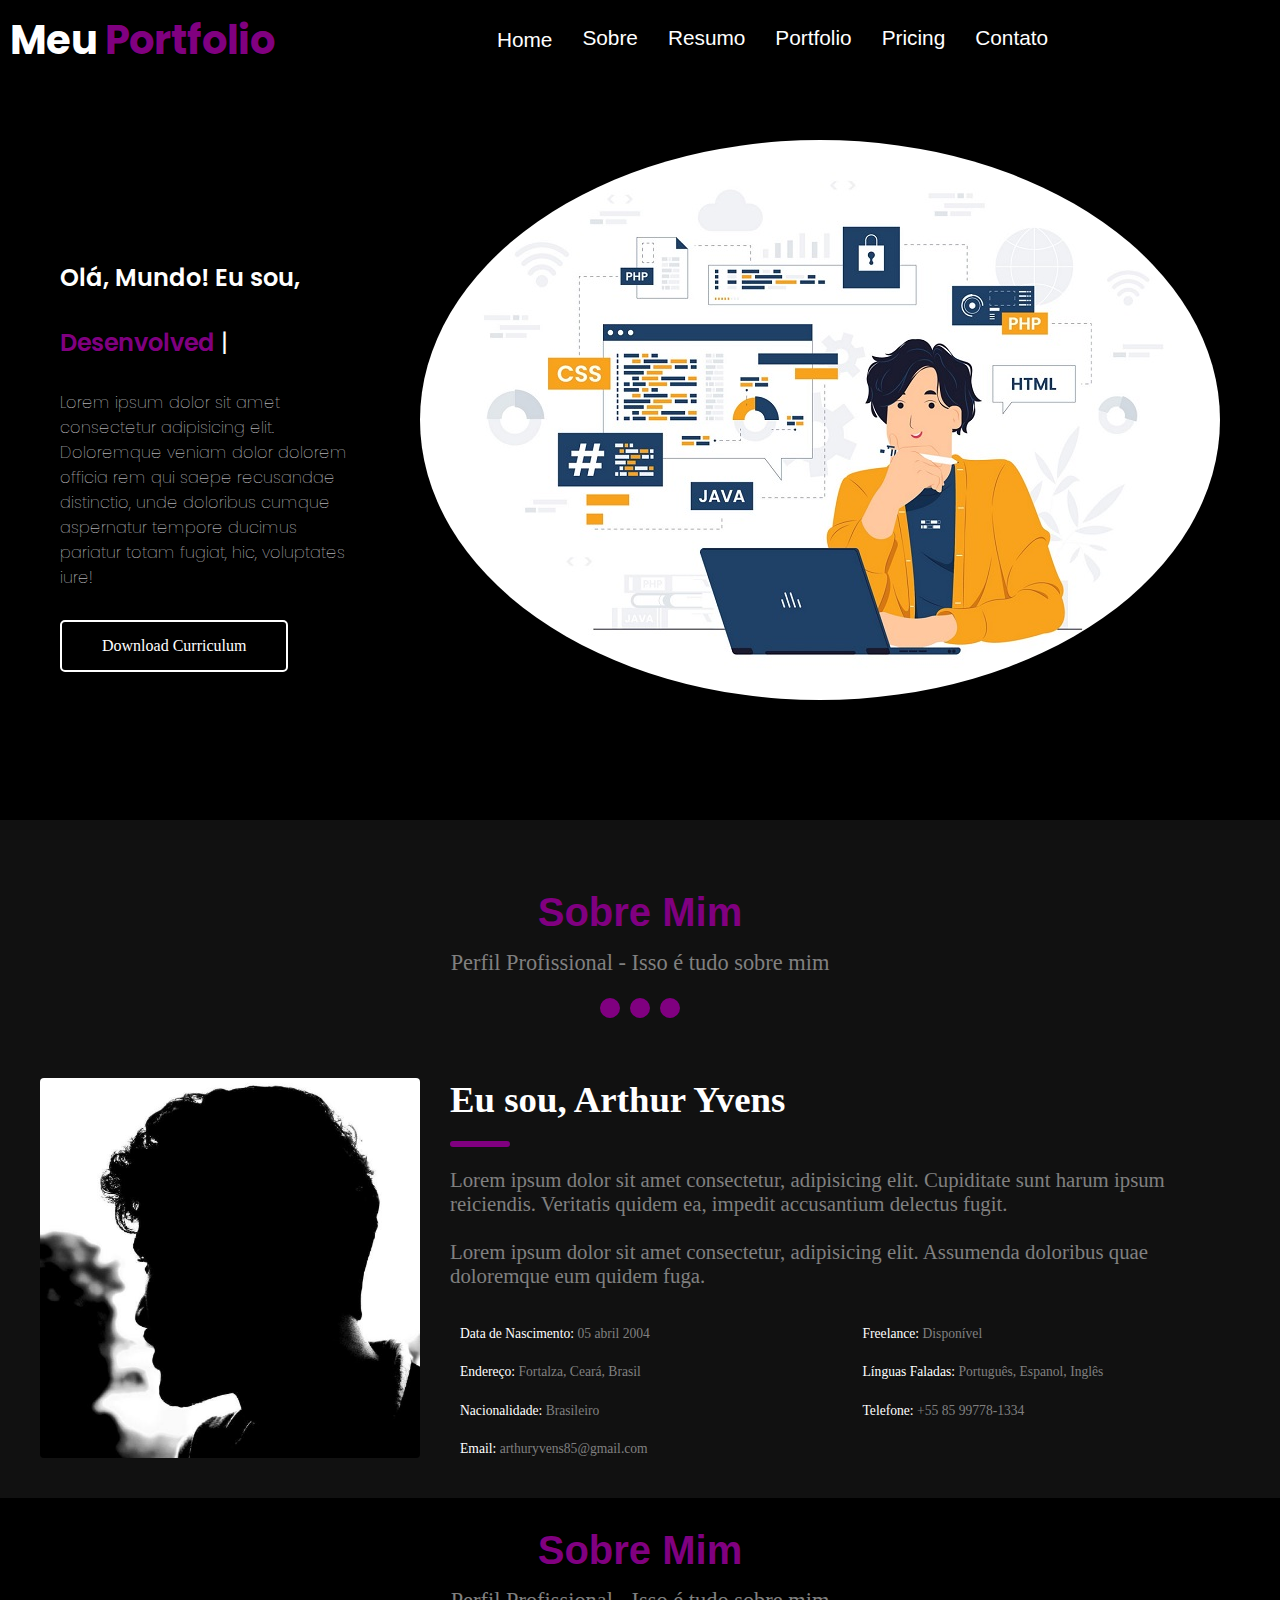
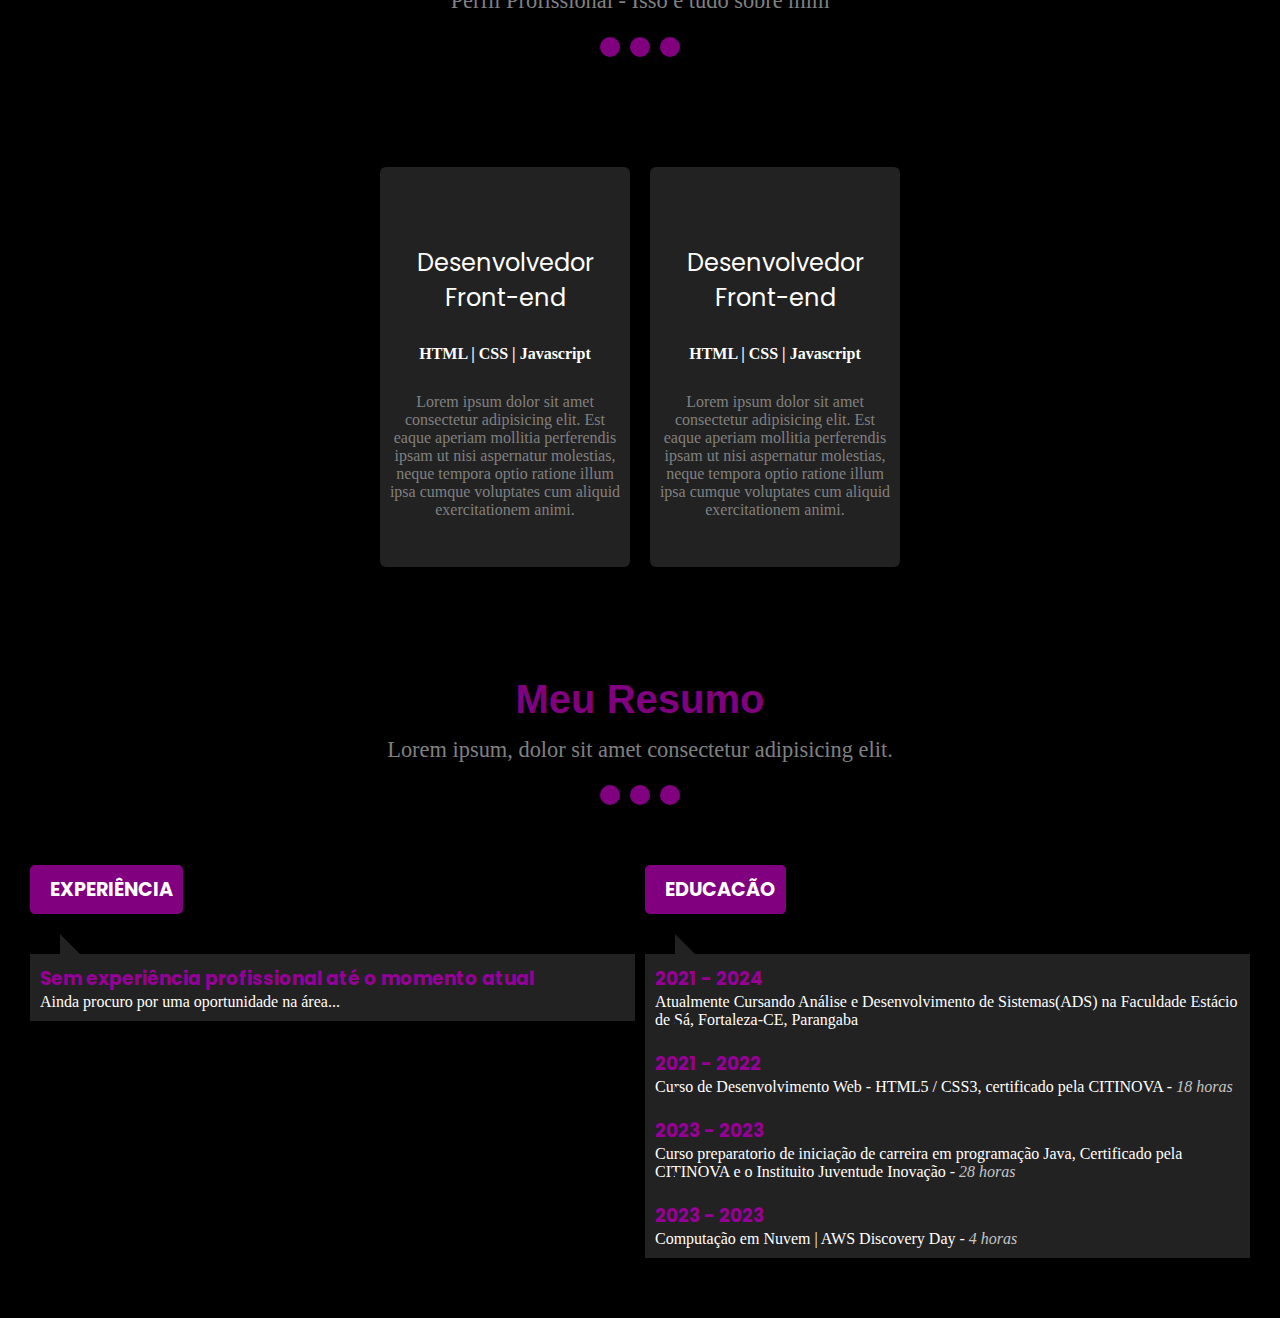
==== main/index.html @ 7241f1be "commit" ====
<!DOCTYPE html>
<html lang="pt">
<head>
    <meta charset="UTF-8">
    <meta http-equiv="X-UA-Compatible" content="IE=edge">
    <meta name="viewport" content="width=device-width, initial-scale=1.0">
    <link rel="stylesheet" href="style.css">
    <link rel="stylesheet" href="https://cdnjs.cloudflare.com/ajax/libs/font-awesome/6.4.0/css/all.min.css" integrity="sha512-iecdLmaskl7CVkqkXNQ/ZH/XLlvWZOJyj7Yy7tcenmpD1ypASozpmT/E0iPtmFIB46ZmdtAc9eNBvH0H/ZpiBw==" crossorigin="anonymous" referrerpolicy="no-referrer" />
    <title>Portfolio</title>
</head>
<body>
    <header>
        <h1><span>Meu</span> Portfolio</span></h1>
        <ul class="navegacao">
            <li><a href=""><a href="#Home">Home</a></a></li>
            <li><a href="#sobre">Sobre</a></li>
            <li><a href="#Resumo">Resumo</a></li>
            <li><a href="#Portfolio">Portfolio</a></li>
            <li><a href="#Pricing">Pricing</a></li>
            <li><a href="#Contato">Contato</a></li>
        </ul>

        <i class="fa-solid fa-bars"></i>
        
    </header>

    <section aria-label="Seção Currículo Download Arthur" class="section-div">
        <div>
            <h2>Olá, Mundo! Eu sou,</h2>
            <h2 class="typing">Desenvolvedor Front-end</h2>
            <p>Lorem ipsum dolor sit amet consectetur adipisicing elit. Doloremque veniam dolor dolorem officia rem qui saepe recusandae distinctio, unde doloribus cumque aspernatur tempore ducimus pariatur totam fugiat, hic, voluptates iure!</p>
            <a href="">Download Curriculum</a>
        </div>

    <img src="./fotos/vecteezy_vector-concept-illustration-programmer-engineer-with-laptop_7938815.jpg" alt="Imagem Ilustrativa">
    </section>

    <main>
        <article aria-label="Seção Sobre mim" id="sobre">
            <div class="sobre-titulo">
                <h1>Sobre Mim</h1>
                <p>Perfil Profissional - Isso é tudo sobre mim</p>
                <div aria-label="Seção de Ilustrações e Botões">
                    <span></span>
                    <span></span>
                    <span></span>
                </div>
            </div>

            <img src="./fotos/R.jpg" alt="Pessoa Ilustrativa">

            <div class="sobre_conteudo">
                <div class="sobre_texto">
                    <h1>Eu sou, Arthur Yvens</h1>
                    <p>Lorem ipsum dolor sit amet consectetur, adipisicing elit. Cupiditate sunt harum ipsum reiciendis. Veritatis quidem ea, impedit accusantium delectus fugit.
                    <br>
                    <br>
                    Lorem ipsum dolor sit amet consectetur, adipisicing elit. Assumenda doloribus quae doloremque eum quidem fuga.
                    </p>
                </div>
                <div class="sobre_info">
                    <p><i class="fa-solid fa-calendar-days"></i><span>Data de Nascimento:</span> 05 abril 2004</p>
                    <p><i class="fa-sharp fa-solid fa-laptop-code"></i><span>Freelance:</span> Disponível</p>
                    <p><i class="fa-solid fa-location-dot"></i><span>Endereço:</span> Fortalza, Ceará, Brasil</p>
                    <p><i class="fa-sharp fa-solid fa-globe"></i><span>Línguas Faladas:</span> Português, Espanol, Inglês</p>
                    <p><i class="fa-solid fa-flag"></i><span>Nacionalidade:</span> Brasileiro</p>
                    <p><i class="fa-solid fa-phone-volume"></i><span>Telefone:</span> +55 85 99778-1334</p>
                    <p><i class="fa-solid fa-envelope"></i><span>Email:</span> arthuryvens85@gmail.com</p>
                </div>
            </div>
        </article>

    </main>
    <section class="services">
        <div class="sobre-titulo">
            <h1>Sobre Mim</h1>
            <p>Perfil Profissional - Isso é tudo sobre mim</p>
            <div aria-label="Seção de Ilustrações e Botões">
                <span></span>
                <span></span>
                <span></span>
            </div>
        </div>
        <div class="my_service">
            <ul>
                <li>
                    <i class="fa-sharp fa-solid fa-pen-to-square"></i>
                    <h3>Desenvolvedor Front-end</h3>
                    <h4>HTML | CSS | Javascript</h4>
                    <p>Lorem ipsum dolor sit amet consectetur adipisicing elit. Est eaque aperiam mollitia perferendis ipsam ut nisi aspernatur molestias, neque tempora optio ratione illum ipsa cumque voluptates cum aliquid exercitationem animi.</p>
                </li>

                <li>
                    <i class="fa-sharp fa-solid fa-globe"></i>
                    <h3>Desenvolvedor Front-end</h3>
                    <h4>HTML | CSS | Javascript</h4>
                    <p>Lorem ipsum dolor sit amet consectetur adipisicing elit. Est eaque aperiam mollitia perferendis ipsam ut nisi aspernatur molestias, neque tempora optio ratione illum ipsa cumque voluptates cum aliquid exercitationem animi.</p>
                </li>
            
            </ul>
        </div>
    </section>
    <div class="meu_resumo">
        <div class="sobre-titulo">
            <h1>Meu Resumo</h1>
            <p>Lorem ipsum, dolor sit amet consectetur adipisicing elit.</p>
            <div aria-label="Seção de Ilustrações e Botões">
                <span></span>
                <span></span>
                <span></span>
            </div>
        </div>
        <div class="resumo_generico">
            <h2 class="experiencia"><i class="fa-solid fa-handshake"></i>EXPERIÊNCIA</h2>
            <div class="experiencia_conteudo">      
                <div>
                    <h3>Sem experiência profissional até o momento atual</h3>
                    <p>Ainda procuro por uma oportunidade na área...</p>    
                </div>
                <ul>
                    <li><i class="fa-sharp fa-solid fa-circle"></i></li>
                    
                </ul>
            </div>
            <h2 class="educacao"><i class="fa-solid fa-book"></i>EDUCACÃO</h2>  
            <div class="educacao_conteudo">
                <div>
                    <h3>2021 - 2024</h3>
                    <p>Atualmente Cursando Análise e Desenvolvimento de Sistemas(ADS) na Faculdade Estácio de Sá, Fortaleza-CE, Parangaba</p>
                </div>
                <div>
                    <h3>2021 - 2022</h3>
                    <p>Curso de Desenvolvimento Web - HTML5 / CSS3, certificado pela CITINOVA - <span>18 horas</span></p>
                </div>
                <div>
                    <h3>2023 - 2023</h3>
                    <p>Curso preparatorio de iniciação de carreira em programação Java, Certificado pela CITINOVA e o Instituito Juventude Inovação - <span>28 horas</span></p>
                </div>
                <div>
                    <h3>2023 - 2023</h3>
                    <p>Computação em Nuvem | AWS Discovery Day - <span>4 horas</span></p>
                </div>
                <ul>
                    <li><i class="fa-sharp fa-solid fa-circle"></i></li>
                    <li><i class="fa-sharp fa-solid fa-circle"></i></li>
                    <li><i class="fa-sharp fa-solid fa-circle"></i></li>
                </ul>
            </div>
        </div>  
    </div>

<script src="script.js"></script>
</body>
</html>
---- main/style.css ----
/* Adicionando fontes */
@import url('https://fonts.googleapis.com/css2?family=Poppins&display=swap');
@import url('https://fonts.googleapis.com/css2?family=Berkshire+Swash&display=swap');

/* Configurações Gerais*/
*{
    padding: 0px;
    margin: 0px;
    box-sizing: border-box;
    list-style: none;
    text-decoration: none;
}

body{
    max-width: 1400px;
    margin: 0 auto;
    background-color: black;
}

/*Configurando o Header*/

header{
    background-color: black;
    padding: 10px;
    display: flex;
    align-items: center;
    justify-content: space-between;
}
header h1{
    color: purple;
    font-size: 2.5em;
    font-family: 'Poppins', sans-serif;
}
header span{
    color: white;
}
header .navegacao.ativado {
    background: linear-gradient(rgba(43,42,42,0.176), rgba(46,46,46,0.724));
    color: white;
    position: absolute;
    display: grid;
    top: 80px;
    z-index: 5;
    padding: 30px;
    font-size: 1rem;
    font-weight: bold;
    border-radius: 0 0 4px 4px;
    right: 10px;
    animation: sobeSecao .8s ease-in-out forwards;
}

/* Configurando o Nav  */

header .navegacao{
    display: flex;
    gap: 30px;
    align-items: center;  
}
header .navegacao li a{
    color: white;
    width: 0px;
    height: 0px;
    font-size: 1.3em;
    font-family: sans-serif;
}
header .navegacao li a::after{
    content: '';
    width: 0px;
    height: 0px;
    padding: 0px;
    display: block;
    border-bottom: 4px solid transparent;
    transition: .9s;
}
header .navegacao li a:hover::after{
    width: 100%;
    height: 0px;
    padding: 0px;
    border-bottom: 2px solid purple;
}

/* Configurando a Section */

.section-div{
    display: grid;
    background-color: black;
    grid-template-columns: 1fr 1fr;
    justify-content: space-around;
    align-items: center;
    gap: 60px;
    padding: 60px;

    animation: inicializar .7s forwards;
}
.section-div div{
    margin: 120px 0px 0px 0px;
    align-self: start;
    display: grid;
    gap: 30px;
}
.section-div img{
    border-radius: 50%;
}
.section-div div h2{
    font-family: 'Poppins', sans-serif;
    font-weight: 600;
    color: white;
}
.section-div div p{
    font-family: 'Poppins', sans-serif;
    font-weight: 120;
    color: ghostwhite;
}
.section-div div a{
    justify-self: start;
    color: white;
    padding: 15px 40px;
    border-radius: 5px;
    border: 2px solid white;
}
.section-div div .typing{
    color: purple;
}
.typing::after{
    content: '|' ;
    font-weight: lighter;
    color: white;
    margin-left: 6px;
    opacity: 1;
    animation: blink .6s infinite;
}
.section-div .img{
    max-width: 100%;
}

/* Adicionando animações */
@keyframes inicializar{
    from{
        opacity: 0;
        transform: translate(0, -60px, 0);
    }
    to{
        opacity: 1;
        transform: translate(0, 0, 0);
    }
}
@keyframes blink {
    from{
        opacity: 1;
    }
    to{
        opacity: 0;
    }
}

/* Configurando o Sobre Mim */

main{
    background-color: #111;
    color: grey;
}
main #sobre{
    display: grid;
    grid-template-columns: 1fr 1fr 1fr;
    margin-top: 60px;
    padding: 40px;
    gap: 30px;
    justify-content: center;
}

.sobre-titulo{
    margin: 30px 0px;
    grid-column: 1/-1;
    text-align: center;
    color: white;
}
.sobre-titulo h1{
    font-size: 2.5em;
    color: purple;
    margin-bottom: 15px;
    font-family: sans-serif;
}
.sobre-titulo p{
    color: grey;
    font-size: 1.4em;
    margin-bottom: 1em;
    position: relative;
}
.sobre-titulo div{
    display:flex;
    gap: 10px;
    justify-content: center;
}
.sobre-titulo span{
    display: block;
    height: 20px;
    width: 20px;
    border-radius: 50%;
    background-color: purple;
}
#sobre img{
    cursor: pointer;
    grid-row: 2;
    max-width: 100%;
    border-radius: 4px;
    filter: blur(0);
}
.sobre img:hover {
    transition: .5s ease-in;
    filter: blur(1px);
}

.sobre_conteudo{
    animation: sobeSecao .6s ease-in-out forwards;
    display: grid;
    grid-template-columns: 1fr 1fr;
    grid-column: 2/-1;
}

.sobre_texto{
    display: grid;
    grid-column: 1/-1;
    grid-template-columns: 1fr 1fr;
}
.sobre_texto h1{
    font-size: 2.3em;
    color: white;
    grid-column: 1/-1;
}
.sobre_texto h1::after{
    background-color: purple;
    height: 6px;
    width: 60px;
    margin: 20px 0px;
    content: '';
    display: block;
    border-radius: 5px;
}
.sobre_texto p{
    font-size: 1.3em;
    grid-row: 2;
    grid-column: 1/-1;
}

.sobre_info{
    margin-top: 30px;
    display: grid;
    grid-template-columns: 1fr 1fr;
    grid-column: 1/-1;
    gap: 15px;
    align-items: center;
}
.sobre_info i{
    color: purple;
    padding-right: 10px;
    font-size: 1.5em;
}
.sobre_info p{
    font-size: 0.85em;
}
.sobre_info span{
    color: white;
}

@keyframes sobeSecao {
    from{
        transition: .5s;
        transform: translate3d(60px, 0, 0);
    }
    for{
        transform: translate(0, 0, 0);
    }
}

/* Seção Service - "animações" e configurações */

.service{
    background-color: #151515;
    margin-top: -30px;
    padding: 80px;
}
.my_service{
    padding: 80px;
    color: white;
}
.my_service ul{
    display: flex;
    flex-wrap: wrap;
    gap: 20px;
    align-items: center;
    justify-content: center;
}
.my_service ul li{
    display: grid;
    cursor: pointer;
    position: relative;
    background-color: #222;
    text-align: center;
    max-width: 250px;
    min-height: 400px;
    gap: 30px;
    padding: 5px;
    align-content: center;
    border-radius: 6px;
}
.my_service ul li i{
    font-size: 2.7em;
    color: rgba(58, 170, 207, 0.445);
}
.my_service ul li h3{
    color: white;
    font-size: 1.5em;
    font-family: 'Poppins',sans-serif;
    font-weight: 400;
}
.my_service ul li p{
    color: grey;
    font-size: 1em;
}
.my_service li::before{
    content: '';
    transition: .5s ease-in-out;
    width: 0px;
    height: 0px;
    position: absolute;
    top: -2px;
    right: -2px;
    border-top: -2px solid transparent;
    border-right: -2px solid transparent;
    border-radius: 6px;
}
.my_service li::after{
    content: '';
    transition: .5s ease-in-out;
    width: 0px;
    height: 0px;
    position: absolute;
    bottom: -2px;
    left: -2px;
    border-bottom: 2px solid transparent;
    border-left: 2px solid transparent;
    border-radius: 6px;
}
.my_service li:hover::before{
    width: 100%;
    height: 100%;
    border-top: 2px solid purple;
    border-right: 2px solid purple;
    border-radius: 6px;
}
.my_service li:hover:after{
    width: 100%;
    height: 100%;
    border-bottom: 2px solid purple;
    border-left: 2px solid purple; /*mudar para purple*/
}

/* Experiências */

.meu_resumo{
    color: white;
}

.resumo_generico{
    padding: 30px;
    display: grid;
    grid-template-columns: 1fr 1fr;
    justify-content: center;
    gap: 10px;
    align-items: start;
}
.resumo_generico h2{
    font-family: 'Poppins';
    font-size: 1.2rem;
    background-color: purple;
    justify-self: start;
    padding: 10px;
    border-radius: 5px;
}
.resumo_generico h2 i{
    margin-right: 10px;
}

.experiencia{
    margin-bottom: 30px;
    grid-column: 1;
    grid-row: 1;
}
.experiencia_conteudo ul{
    color: purple;
    gap: 10px;
    display: flex;
    margin-top: 30px;
    justify-content: center;
}

.resumo_generico .experiencia_conteudo div{
    background-color: #222;
    padding: 10px;
    position: relative;
}
.resumo_generico .experiencia_conteudo div h3{
    color: rgb(151, 0, 151);
    font-family: 'Poppins';
    font-weight: bolder;
}
.resumo_generico .experiencia_conteudo div::before{
    content: '';
    border-right: 30px solid transparent;
    border-bottom: 30px solid #222;
    position: absolute;
    top: -20px;
    left: 30px;
    display: inline-block;
}
.educacao{
    margin-bottom: 30px;
    grid-column: 2;
    grid-row: 1;
}

/* Meus Cursos e Diplomas Universitários*/

.resumo_generico .educacao_conteudo div{
    background-color: #222;
    padding: 10px;

    position: relative;
}
.educacao_conteudo ul{
    color: purple;
    gap: 10px;
    display: flex;
    margin-top: 30px;
    justify-content: center;
}
.resumo_generico .educacao_conteudo div::before{
    content: '';
    border-right: 30px solid transparent;
    border-bottom: 30px solid #222;
    position: absolute;
    top: -20px;
    left: 30px;
    display: inline-block;
}
.resumo_generico .educacao_conteudo div h3{
    color: rgb(151, 0, 151);
    font-family: 'Poppins';
    font-weight: bolder;
}
.resumo_generico .educacao_conteudo div span{
    color: rgb(197, 197, 197);
    font-style: italic;
}
/* Responsividade */

@media(max-width: 1045px){
    .section-div img{
        display: none;
    }
    .section-div {
        background-image: url(fotos/programmer-icon-filled-programmer-icon-website-design-mobile-app-development-programmer-icon-filled-occupation-157817734.jpg);
        background-repeat: no-repeat;
        background-size: cover;
        background-position: center center;
    }
    .section-div a{
        background-color: black;
    }
    header .navegacao{
        display: none;
    }
    header i {
        color: white;
        font-size: 2em;
    }
    .section-div div h2{
        color: black;
    }
}

@media(max-width: 980px){
    .sobre img{
        grid-column: 1/-1;
        justify-content: center;
    }

    .sobre_conteudo{
        grid-column: 1/-1;
    }
}

/* Configurando o footer */
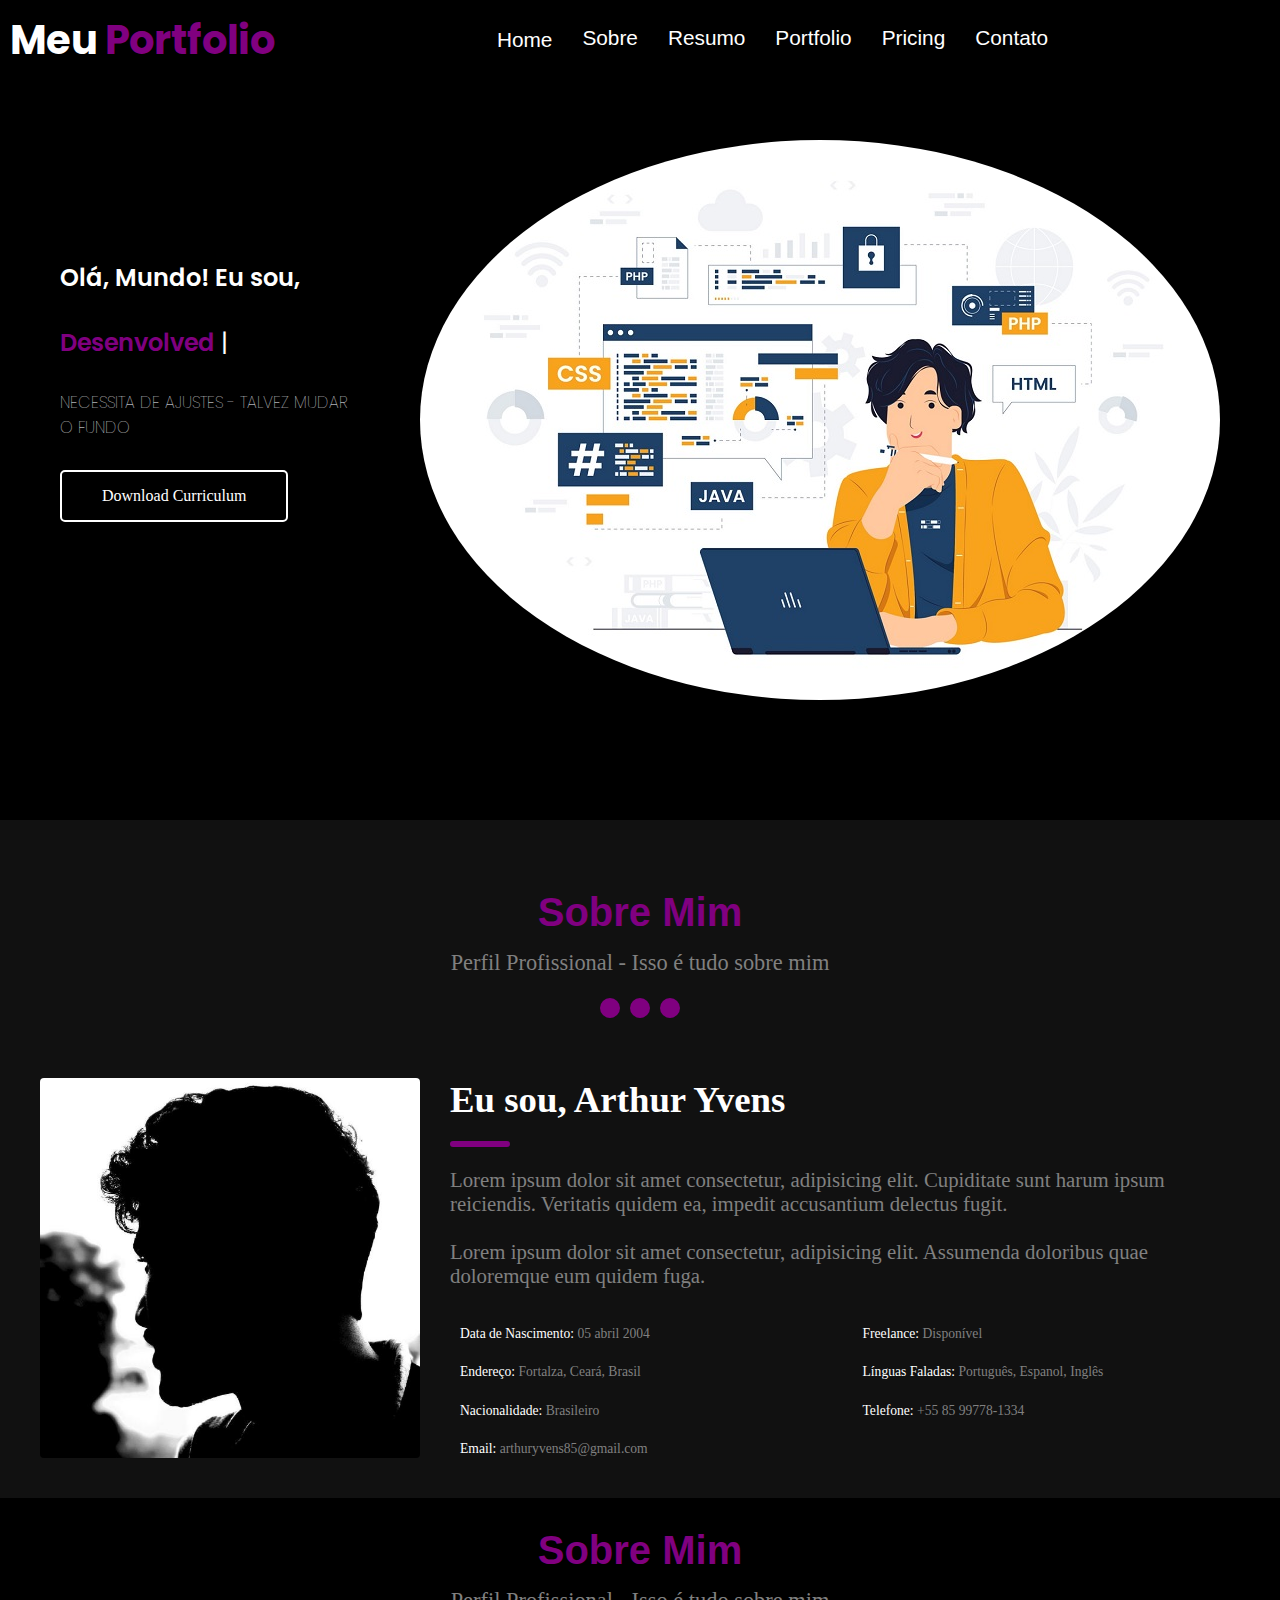
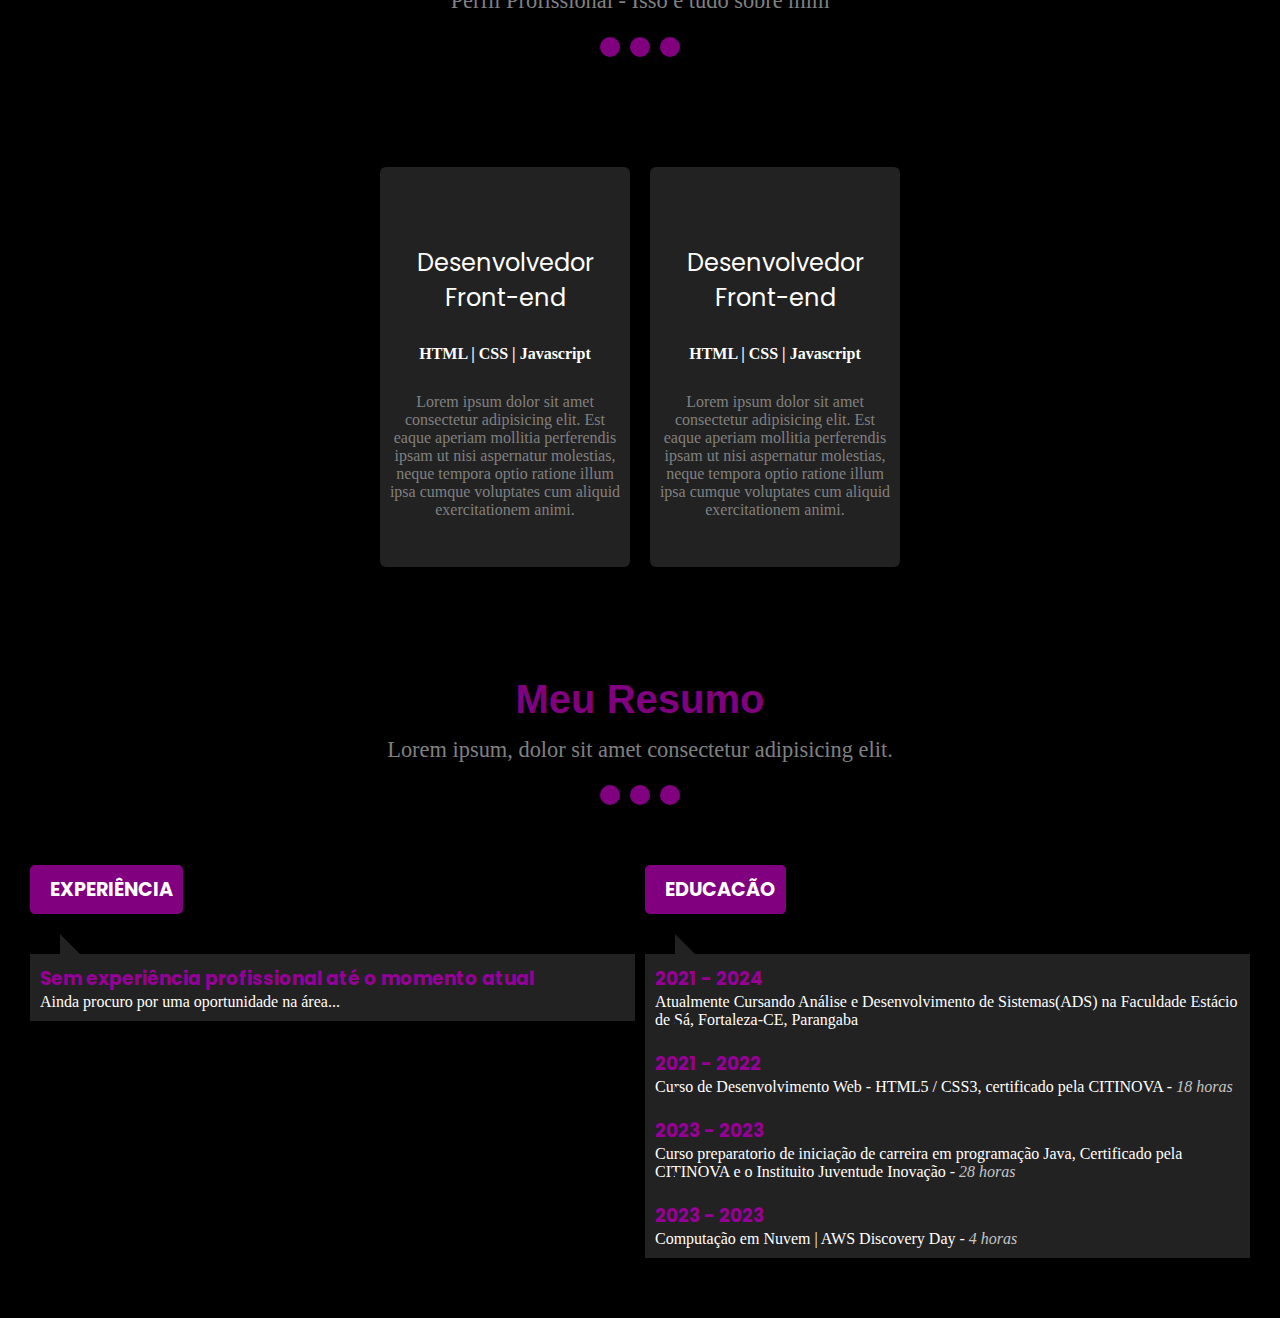
==== commit f613dd1b: "commit" ====
--- a/main/index.html
+++ b/main/index.html
@@ -28,7 +28,7 @@
         <div>
             <h2>Olá, Mundo! Eu sou,</h2>
             <h2 class="typing">Desenvolvedor Front-end</h2>
-            <p>Lorem ipsum dolor sit amet consectetur adipisicing elit. Doloremque veniam dolor dolorem officia rem qui saepe recusandae distinctio, unde doloribus cumque aspernatur tempore ducimus pariatur totam fugiat, hic, voluptates iure!</p>
+            <p>NECESSITA DE AJUSTES - TALVEZ MUDAR O FUNDO</p>
             <a href="">Download Curriculum</a>
         </div>
 
--- a/main/style.css
+++ b/main/style.css
@@ -474,6 +474,11 @@
         color: white;
         font-size: 2em;
     }
+    .section-div div p{
+        color: black;
+        font-family: 'Poppins';
+        font-weight: 800;
+    }
     .section-div div h2{
         color: black;
     }
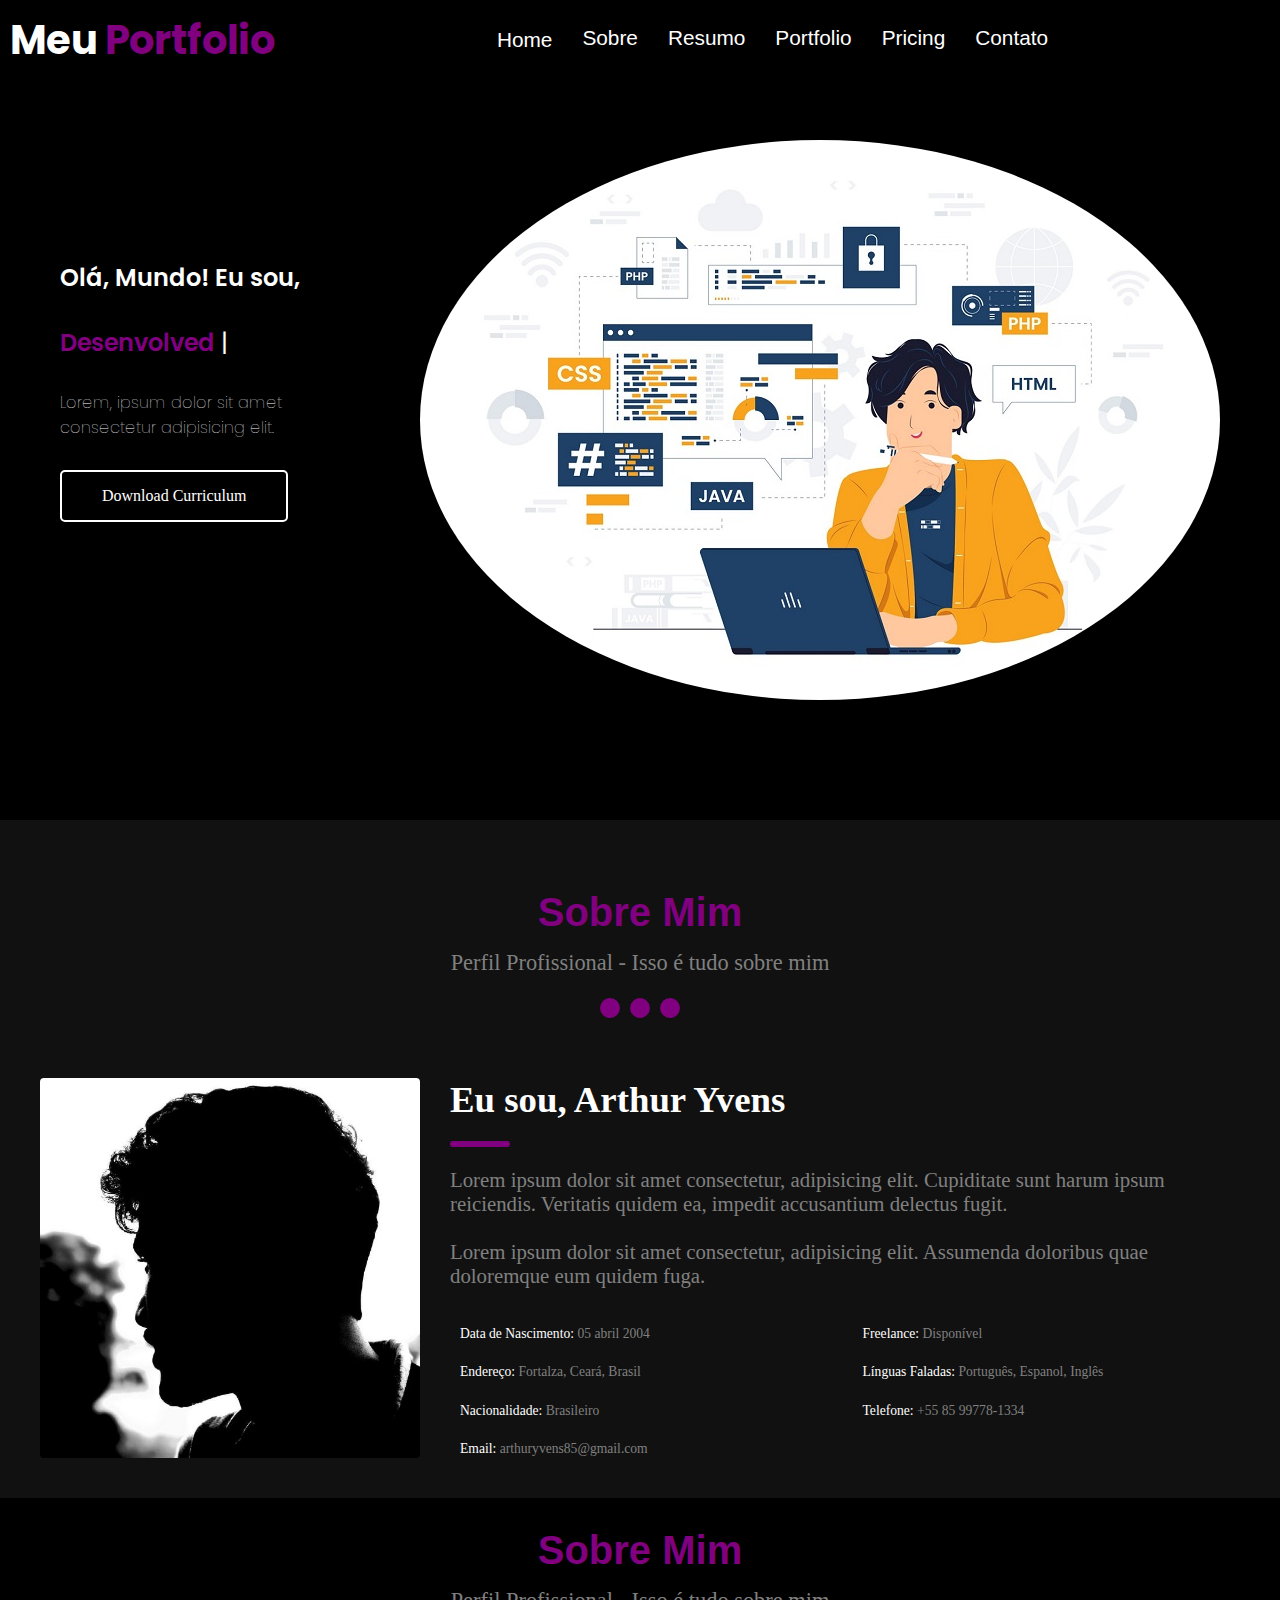
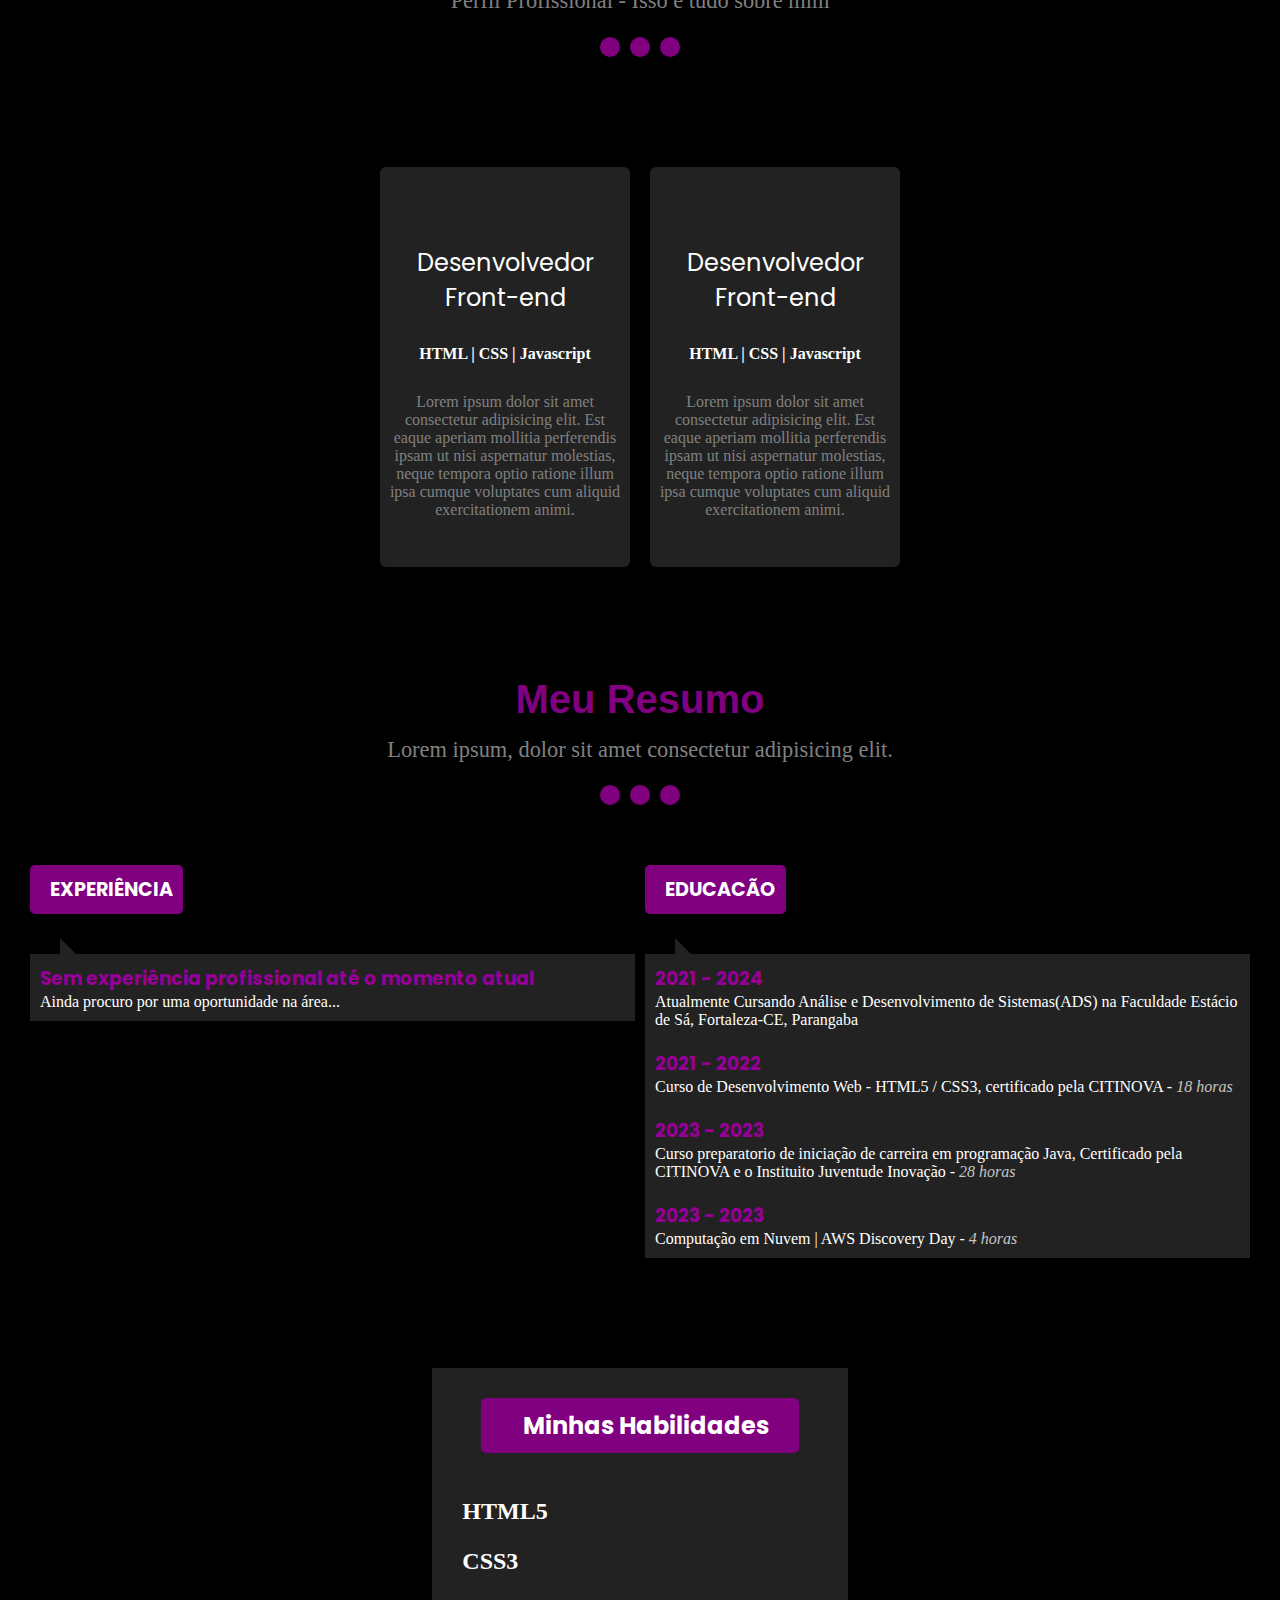
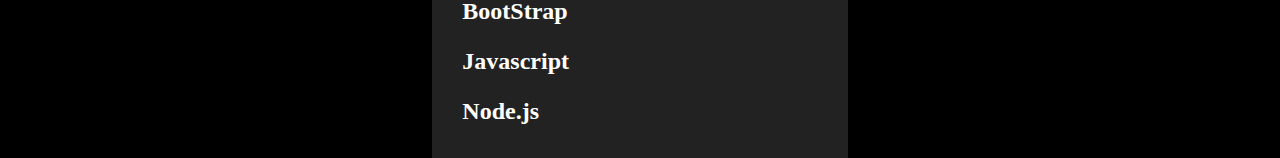
==== commit ed9a5e54: "commit" ====
--- a/main/index.html
+++ b/main/index.html
@@ -28,7 +28,7 @@
         <div>
             <h2>Olá, Mundo! Eu sou,</h2>
             <h2 class="typing">Desenvolvedor Front-end</h2>
-            <p>NECESSITA DE AJUSTES - TALVEZ MUDAR O FUNDO</p>
+            <p>Lorem, ipsum dolor sit amet consectetur adipisicing elit.</p>
             <a href="">Download Curriculum</a>
         </div>
 
@@ -148,6 +148,61 @@
             </div>
         </div>  
     </div>
+    <div class="cursos">
+        <div class="minhas_habilidades">
+            <h2><i class="fa-shard fa-regular fa-star"></i>Minhas Habilidades</h2>
+            <div class="conteudo_habilidades">
+                <h3 class="html">HTML5 <i class="fa-brands fa-html5"></i></h3>
+                <ul>
+                    <li><i class="fa-shard fa-solid fa-star"></i></li>
+                    <li><i class="fa-shard fa-solid fa-star"></i></li>
+                    <li><i class="fa-shard fa-solid fa-star"></i></li>
+                    <li><i class="fa-shard fa-solid fa-star"></i></li>
+                    <li><i class="fa-shard fa-solid fa-star"></i></li>
+                </ul>
+            </div>
+            <div class="conteudo_habilidades">
+                <h3 class="css">CSS3 <i class="fa-brands fa-css3-alt"></i></h3>
+                <ul>
+                    <li><i class="fa-shard fa-solid fa-star"></i></li>
+                    <li><i class="fa-shard fa-solid fa-star"></i></li>
+                    <li><i class="fa-shard fa-solid fa-star"></i></li>
+                    <li><i class="fa-shard fa-solid fa-star"></i></li>
+                    <li><i class="fa-solid fa-star-half-stroke"></i></li>
+                </ul>
+            </div>
+            <div class="conteudo_habilidades">
+                <h3 class="bootstrap">BootStrap <i class="fa-brands fa-bootstrap"></i></h3>
+                <ul>
+                    <li><i class="fa-shard fa-solid fa-star"></i></li>
+                    <li><i class="fa-shard fa-solid fa-star"></i></li>
+                    <li><i class="fa-shard fa-solid fa-star"></i></li>
+                    <li><i class="fa-solid fa-star-half-stroke"></i></li>
+                    <li><i class="fa-shard fa-regular fa-star"></i></li>
+                </ul>
+            </div>
+            <div class="conteudo_habilidades">
+                <h3 class="javascript">Javascript <i class="fa-brands fa-square-js"></i></h3>
+                <ul>
+                    <li><i class="fa-shard fa-solid fa-star"></i></li>
+                    <li><i class="fa-shard fa-solid fa-star"></i></li>
+                    <li><i class="fa-solid fa-star-half-stroke"></i></li>
+                    <li><i class="fa-shard fa-regular fa-star"></i></li>
+                    <li><i class="fa-shard fa-regular fa-star"></i></li>
+                </ul>
+            </div>
+            <div class="conteudo_habilidades">
+                <h3 class="node">Node.js <i class="fa-brands fa-node-js"></i></h3>
+                <ul>
+                    <li><i class="fa-shard fa-solid fa-star"></i></li>
+                    <li><i class="fa-shard fa-solid fa-star"></i></li>
+                    <li><i class="fa-solid fa-star-half-stroke"></i></li>
+                    <li><i class="fa-shard fa-regular fa-star"></i></li>
+                    <li><i class="fa-shard fa-regular fa-star"></i></li>
+                </ul>
+            </div>
+        </div>
+    </div>
 
 <script src="script.js"></script>
 </body>
--- a/main/style.css
+++ b/main/style.css
@@ -409,7 +409,7 @@
     border-right: 30px solid transparent;
     border-bottom: 30px solid #222;
     position: absolute;
-    top: -20px;
+    top: -16px;
     left: 30px;
     display: inline-block;
 }
@@ -439,7 +439,7 @@
     border-right: 30px solid transparent;
     border-bottom: 30px solid #222;
     position: absolute;
-    top: -20px;
+    top: -16px;
     left: 30px;
     display: inline-block;
 }
@@ -459,7 +459,7 @@
         display: none;
     }
     .section-div {
-        background-image: url(fotos/programmer-icon-filled-programmer-icon-website-design-mobile-app-development-programmer-icon-filled-occupation-157817734.jpg);
+        background-image: url(fotos/papel-arrugado-negro-fondo_61607-497.webp);
         background-repeat: no-repeat;
         background-size: cover;
         background-position: center center;
@@ -495,4 +495,69 @@
     }
 }
 
-/* Configurando o footer */+/* Configurando o footer */
+.cursos{
+    color: white;
+    margin-top: 50px;
+    padding: 30px;
+    gap: 30px;
+    justify-content: center;
+    background-color: #222;
+    justify-self: center;
+}
+.cursos li{
+    color: white;
+}
+
+
+.minhas_habilidades h2{
+    padding: 10px 30px;
+    border-radius: 5px;
+    background-color: purple;
+    font-size: 1.5em;
+    font-family: 'Poppins';
+    margin-bottom: 35px;
+    justify-self: center;
+}
+.minhas_habilidades h2 i{
+    padding-right: 12px;
+}
+
+.conteudo_habilidades{
+    font-size: 1.5em;
+    grid-column: 1/1;
+    display: grid;
+    grid-template-columns: 1fr 1fr;
+    margin-top: 10px;
+}
+.conteudo_habilidades h3{
+    font-size: 1em;
+    text-align: justify;
+}
+.conteudo_habilidades h3 i{
+    padding-left: 31px;
+    margin: 10px 20px;
+    font-size: 35px;
+}
+.conteudo_habilidades .html i{
+    color: orangered;
+}
+.conteudo_habilidades .css i{
+    color: blue;
+    padding-left: 37px;
+}
+.conteudo_habilidades .bootstrap i{
+    color: #190040;
+}
+.conteudo_habilidades .javascript i{
+    color: yellow;
+}
+.conteudo_habilidades .node i{
+    color: green;
+}
+.conteudo_habilidades ul{
+    display: flex;
+}
+.conteudo_habilidades ul li{
+    margin-bottom: 10px;
+}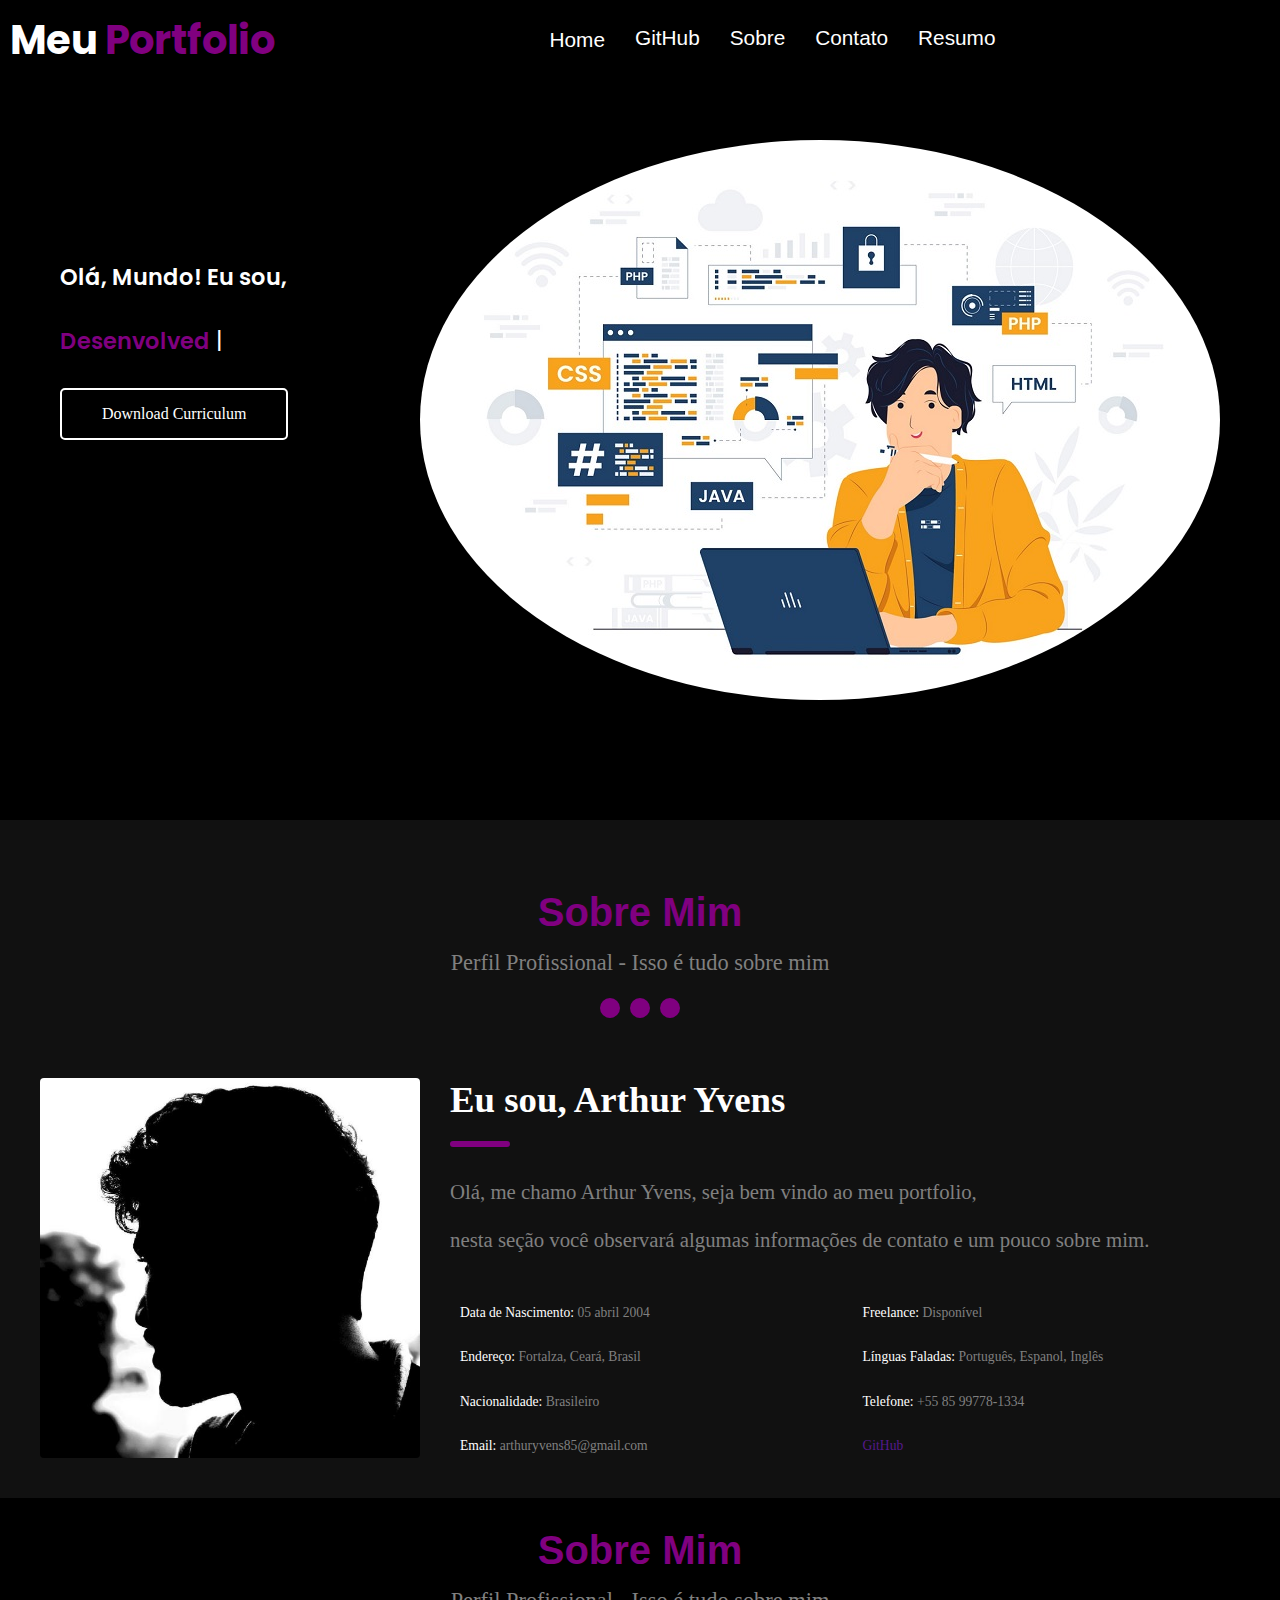
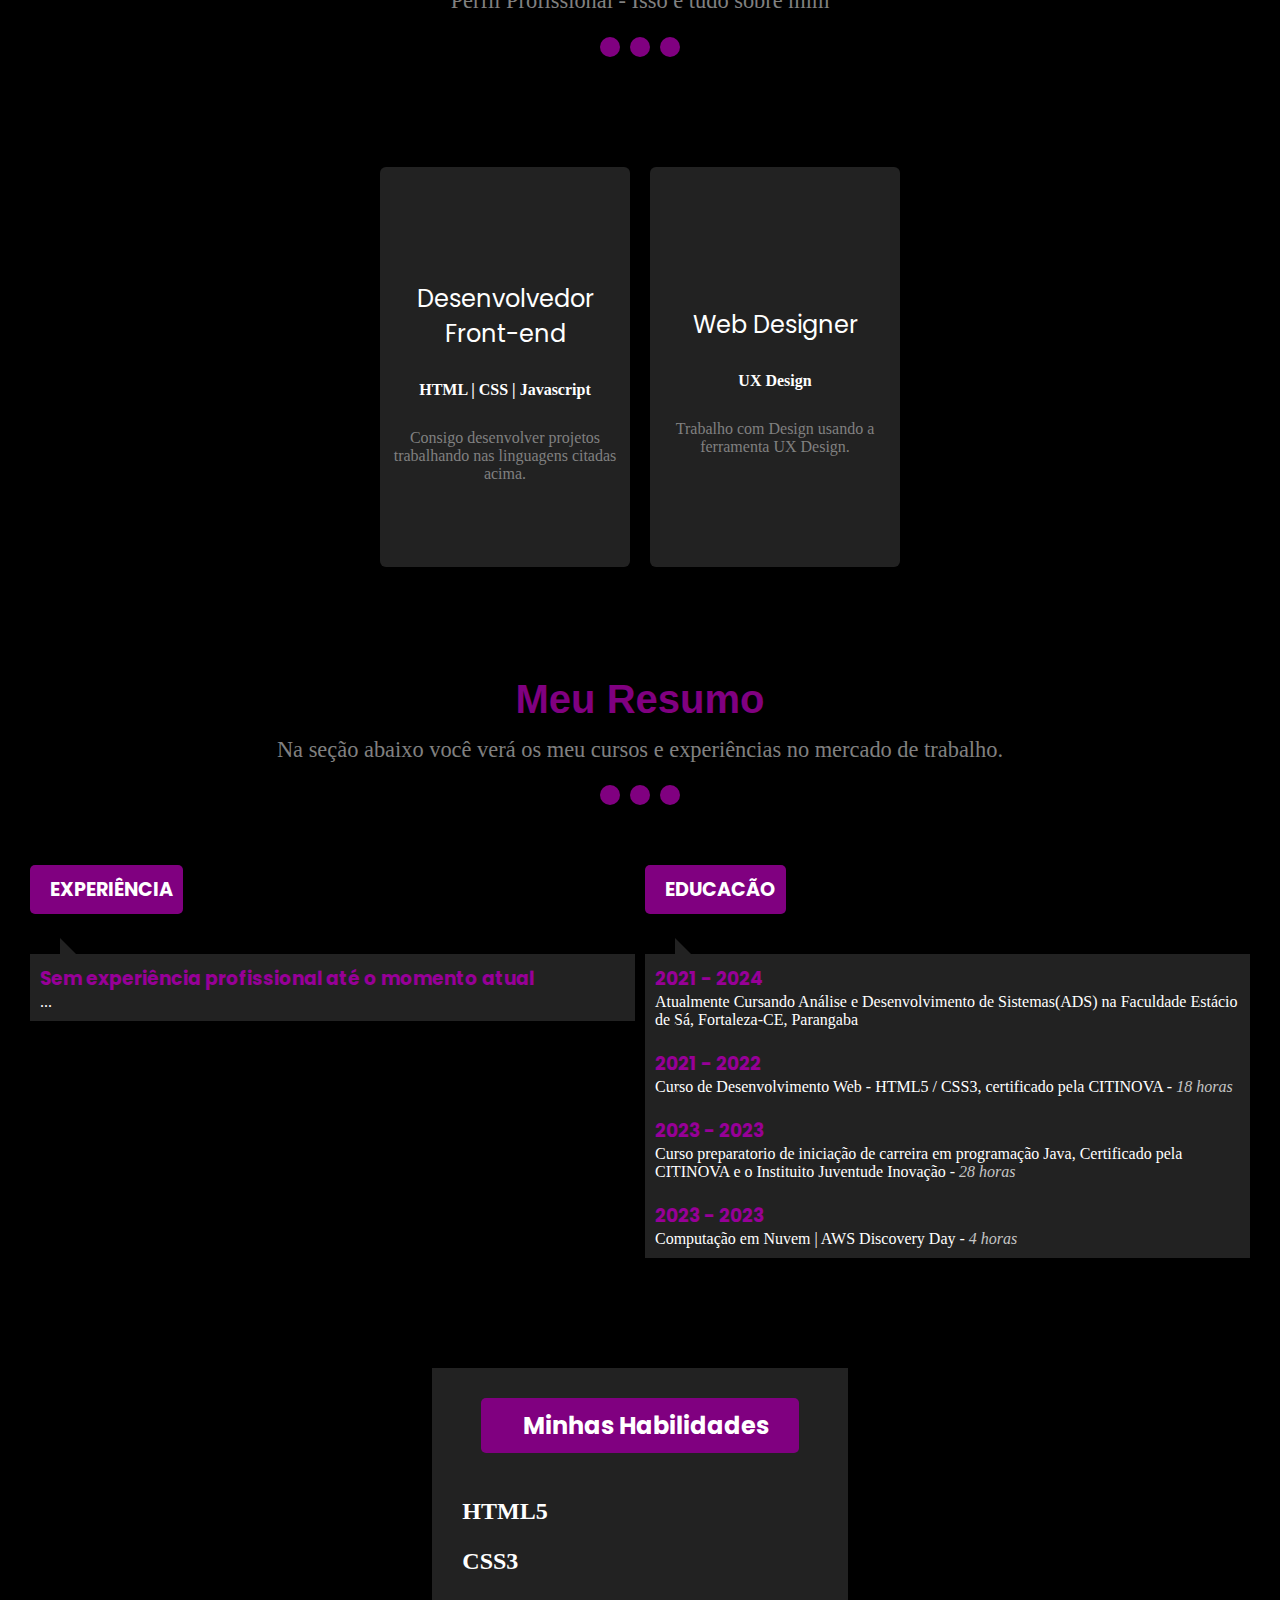
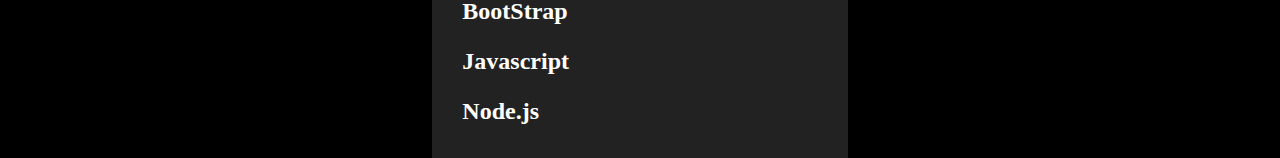
==== commit 6bcc4fa8: "commit" ====
--- a/main/index.html
+++ b/main/index.html
@@ -13,22 +13,20 @@
         <h1><span>Meu</span> Portfolio</span></h1>
         <ul class="navegacao">
             <li><a href=""><a href="#Home">Home</a></a></li>
+            <li><a href="#links">GitHub</a></li>      
             <li><a href="#sobre">Sobre</a></li>
+            <li><a href="#sobre">Contato</a></li>
             <li><a href="#Resumo">Resumo</a></li>
-            <li><a href="#Portfolio">Portfolio</a></li>
-            <li><a href="#Pricing">Pricing</a></li>
-            <li><a href="#Contato">Contato</a></li>
         </ul>
 
         <i class="fa-solid fa-bars"></i>
         
     </header>
 
-    <section aria-label="Seção Currículo Download Arthur" class="section-div">
+    <section aria-label="Seção Currículo Download Arthur" class="section-div" id="links">
         <div>
             <h2>Olá, Mundo! Eu sou,</h2>
             <h2 class="typing">Desenvolvedor Front-end</h2>
-            <p>Lorem, ipsum dolor sit amet consectetur adipisicing elit.</p>
             <a href="">Download Curriculum</a>
         </div>
 
@@ -52,10 +50,10 @@
             <div class="sobre_conteudo">
                 <div class="sobre_texto">
                     <h1>Eu sou, Arthur Yvens</h1>
-                    <p>Lorem ipsum dolor sit amet consectetur, adipisicing elit. Cupiditate sunt harum ipsum reiciendis. Veritatis quidem ea, impedit accusantium delectus fugit.
+                    <p>Olá, me chamo Arthur Yvens, seja bem vindo ao meu portfolio,
                     <br>
                     <br>
-                    Lorem ipsum dolor sit amet consectetur, adipisicing elit. Assumenda doloribus quae doloremque eum quidem fuga.
+                    nesta seção você observará algumas informações de contato e um pouco sobre mim.
                     </p>
                 </div>
                 <div class="sobre_info">
@@ -66,6 +64,7 @@
                     <p><i class="fa-solid fa-flag"></i><span>Nacionalidade:</span> Brasileiro</p>
                     <p><i class="fa-solid fa-phone-volume"></i><span>Telefone:</span> +55 85 99778-1334</p>
                     <p><i class="fa-solid fa-envelope"></i><span>Email:</span> arthuryvens85@gmail.com</p>
+                    <p><i></i><a href="">GitHub</a></p>
                 </div>
             </div>
         </article>
@@ -87,23 +86,23 @@
                     <i class="fa-sharp fa-solid fa-pen-to-square"></i>
                     <h3>Desenvolvedor Front-end</h3>
                     <h4>HTML | CSS | Javascript</h4>
-                    <p>Lorem ipsum dolor sit amet consectetur adipisicing elit. Est eaque aperiam mollitia perferendis ipsam ut nisi aspernatur molestias, neque tempora optio ratione illum ipsa cumque voluptates cum aliquid exercitationem animi.</p>
+                    <p>Consigo desenvolver projetos trabalhando nas linguagens citadas acima.</p>
                 </li>
 
                 <li>
                     <i class="fa-sharp fa-solid fa-globe"></i>
-                    <h3>Desenvolvedor Front-end</h3>
-                    <h4>HTML | CSS | Javascript</h4>
-                    <p>Lorem ipsum dolor sit amet consectetur adipisicing elit. Est eaque aperiam mollitia perferendis ipsam ut nisi aspernatur molestias, neque tempora optio ratione illum ipsa cumque voluptates cum aliquid exercitationem animi.</p>
+                    <h3>Web Designer</h3>
+                    <h4>UX Design</h4>
+                    <p>Trabalho com Design usando a ferramenta UX Design.</p>
                 </li>
             
             </ul>
         </div>
     </section>
-    <div class="meu_resumo">
+    <div class="meu_resumo" id="Resumo">
         <div class="sobre-titulo">
             <h1>Meu Resumo</h1>
-            <p>Lorem ipsum, dolor sit amet consectetur adipisicing elit.</p>
+            <p>Na seção abaixo você verá os meu cursos e experiências no mercado de trabalho.</p>
             <div aria-label="Seção de Ilustrações e Botões">
                 <span></span>
                 <span></span>
@@ -115,7 +114,7 @@
             <div class="experiencia_conteudo">      
                 <div>
                     <h3>Sem experiência profissional até o momento atual</h3>
-                    <p>Ainda procuro por uma oportunidade na área...</p>    
+                    <p>...</p>    
                 </div>
                 <ul>
                     <li><i class="fa-sharp fa-solid fa-circle"></i></li>
--- a/main/style.css
+++ b/main/style.css
@@ -105,6 +105,7 @@
     font-family: 'Poppins', sans-serif;
     font-weight: 600;
     color: white;
+    font-size: 1.4em;
 }
 .section-div div p{
     font-family: 'Poppins', sans-serif;
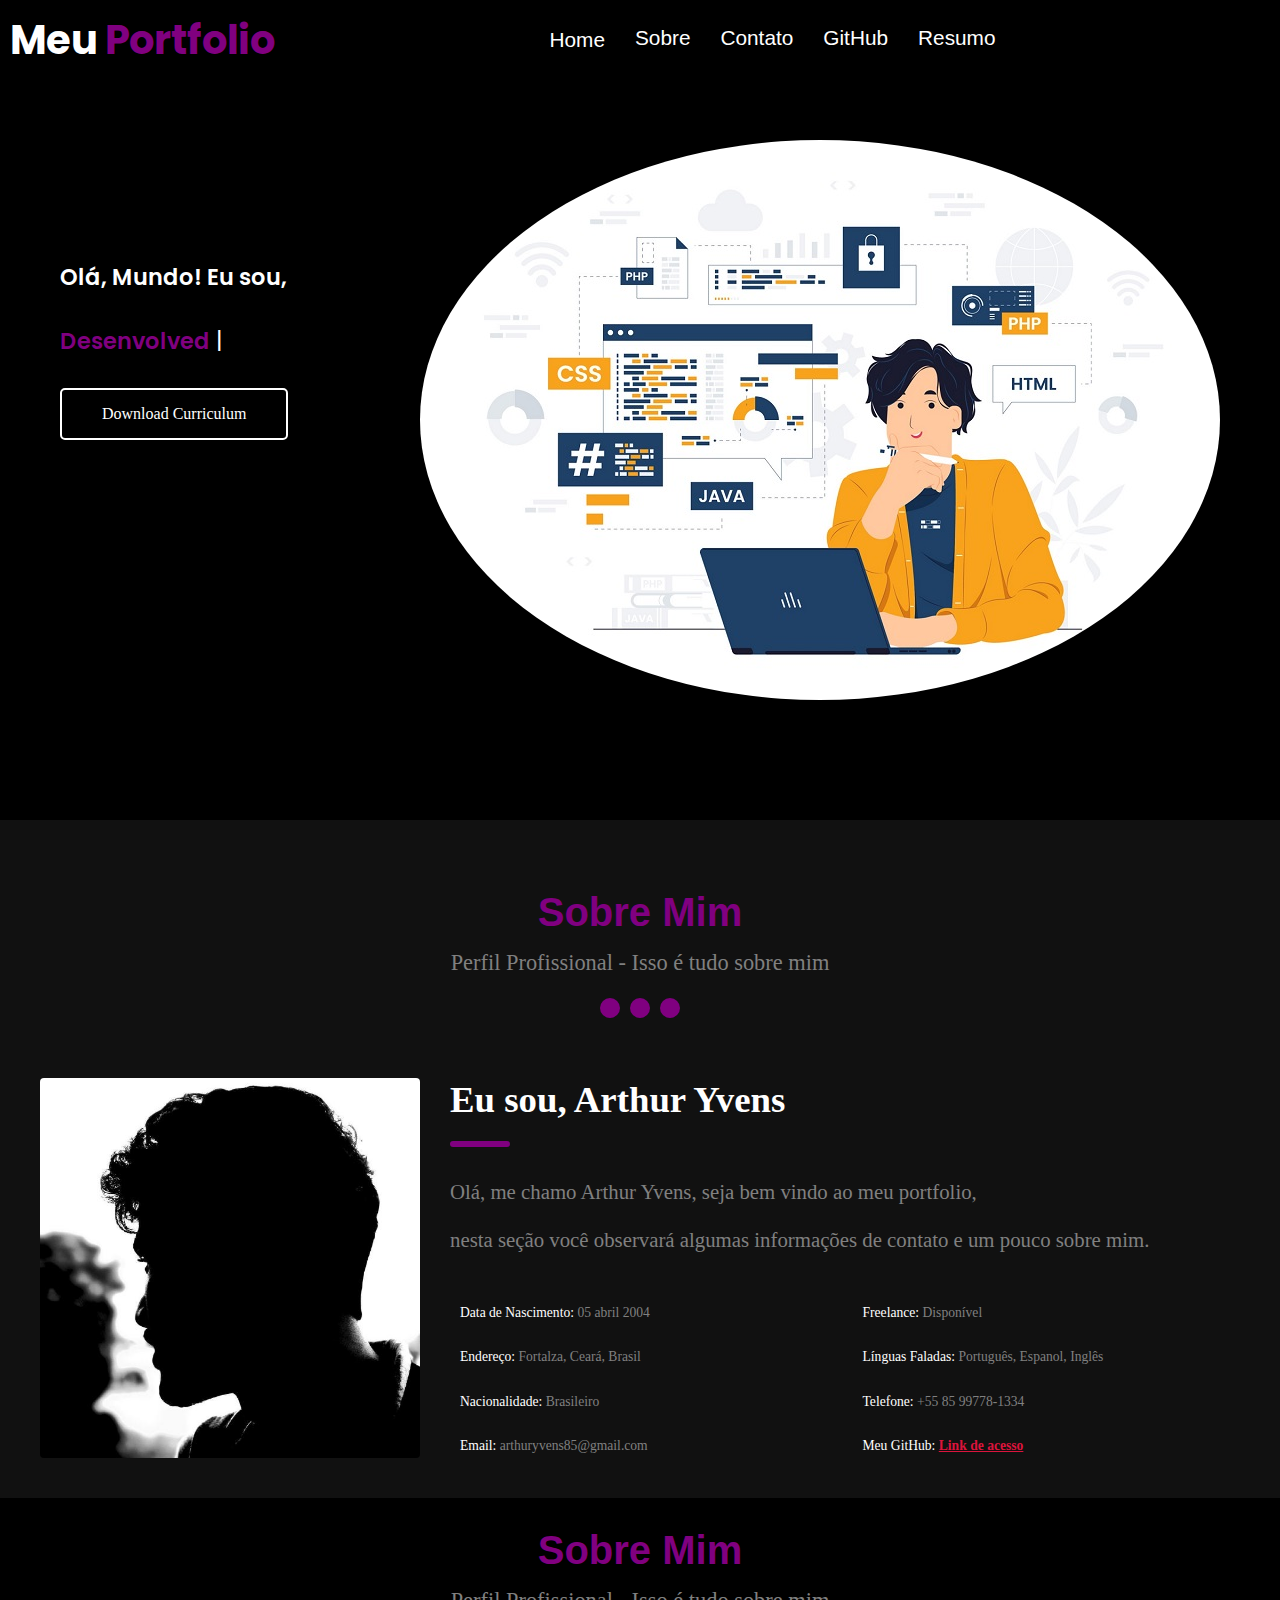
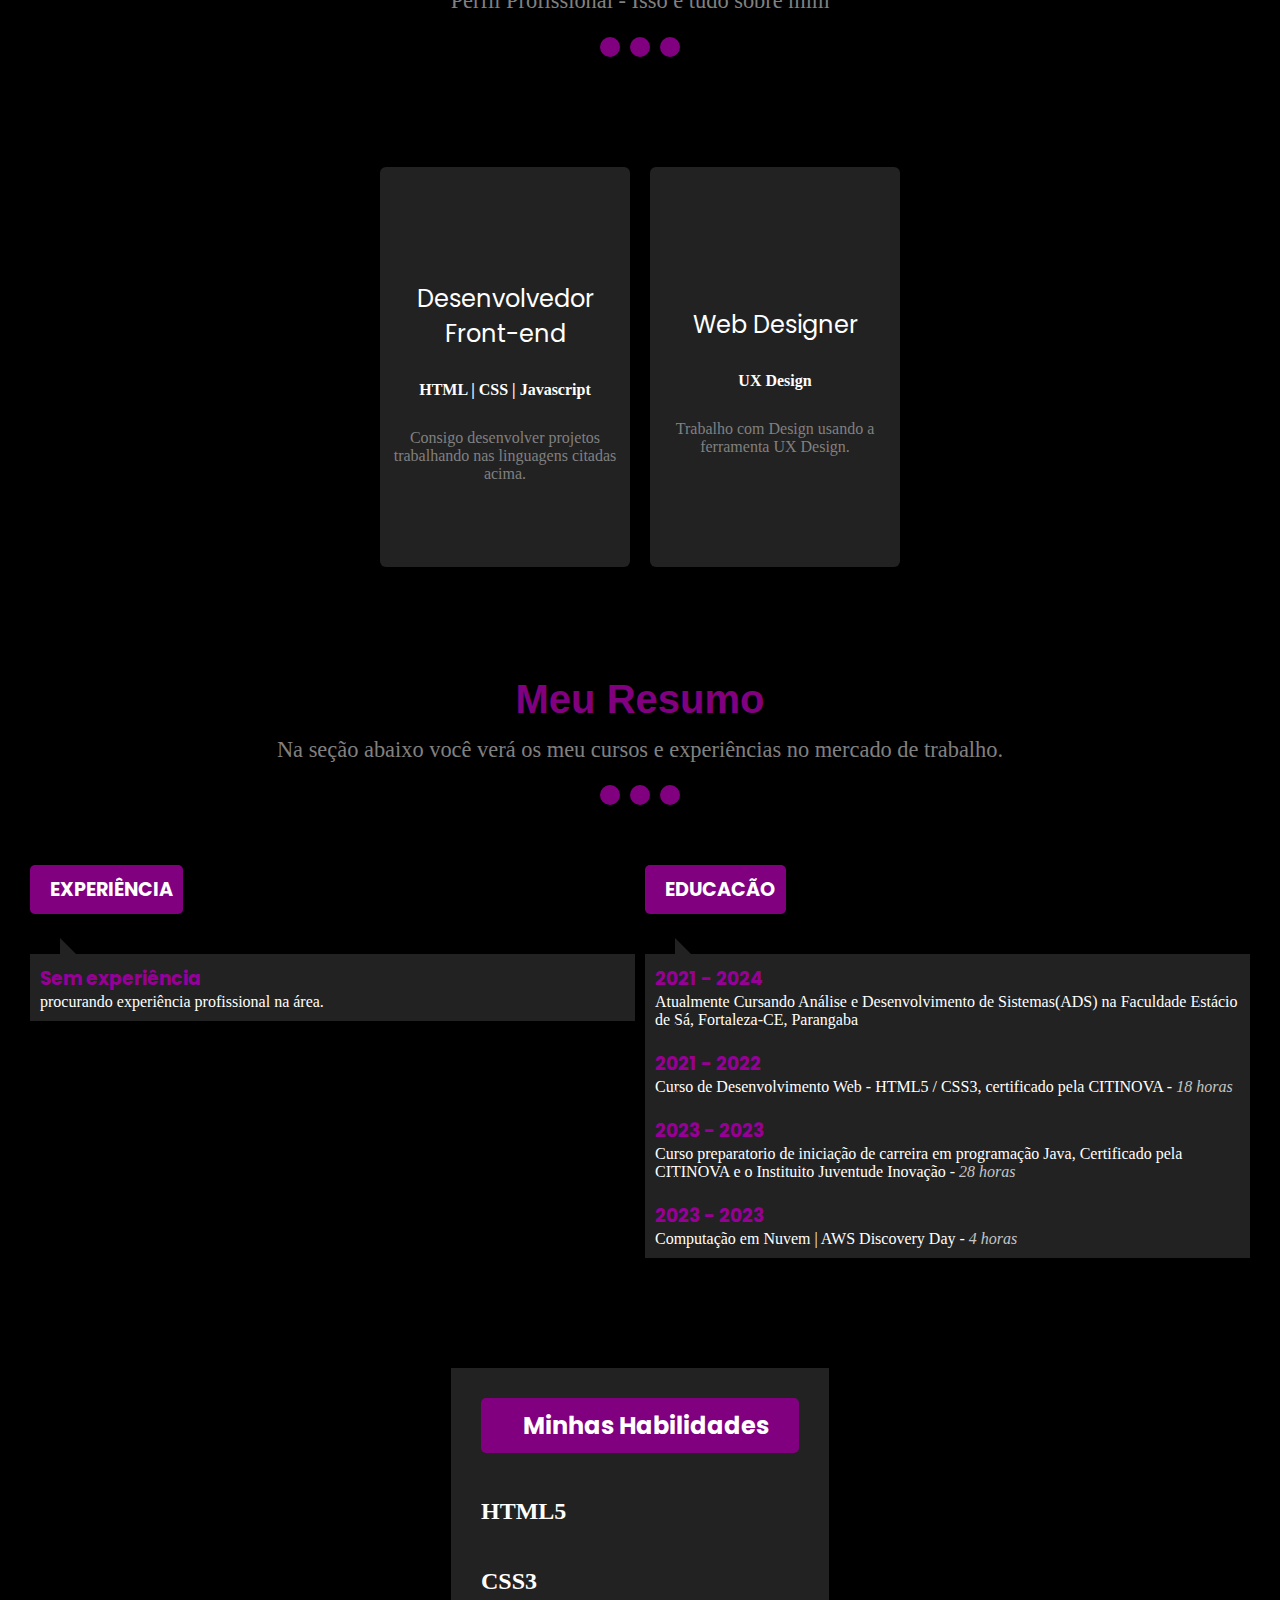
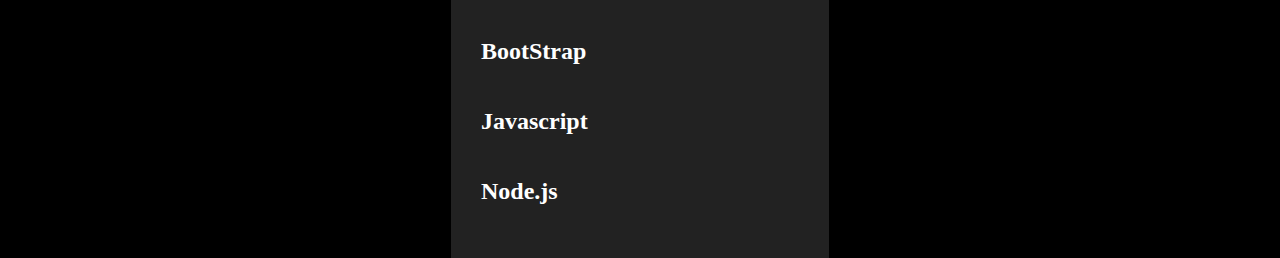
==== commit 02287212: "commit" ====
--- a/main/index.html
+++ b/main/index.html
@@ -12,10 +12,10 @@
     <header>
         <h1><span>Meu</span> Portfolio</span></h1>
         <ul class="navegacao">
-            <li><a href=""><a href="#Home">Home</a></a></li>
-            <li><a href="#links">GitHub</a></li>      
+            <li><a href=""><a href="#Home">Home</a></a></li>      
             <li><a href="#sobre">Sobre</a></li>
             <li><a href="#sobre">Contato</a></li>
+            <li><a href="#sobre">GitHub</a></li>
             <li><a href="#Resumo">Resumo</a></li>
         </ul>
 
@@ -23,7 +23,7 @@
         
     </header>
 
-    <section aria-label="Seção Currículo Download Arthur" class="section-div" id="links">
+    <section aria-label="Seção Currículo Download Arthur" class="section-div">
         <div>
             <h2>Olá, Mundo! Eu sou,</h2>
             <h2 class="typing">Desenvolvedor Front-end</h2>
@@ -64,7 +64,7 @@
                     <p><i class="fa-solid fa-flag"></i><span>Nacionalidade:</span> Brasileiro</p>
                     <p><i class="fa-solid fa-phone-volume"></i><span>Telefone:</span> +55 85 99778-1334</p>
                     <p><i class="fa-solid fa-envelope"></i><span>Email:</span> arthuryvens85@gmail.com</p>
-                    <p><i></i><a href="">GitHub</a></p>
+                    <p><i class="fa-brands fa-github"></i><span>Meu GitHub:</span> <a href="github.com/GOW-GuanYu">Link de acesso</a></p>
                 </div>
             </div>
         </article>
@@ -113,8 +113,8 @@
             <h2 class="experiencia"><i class="fa-solid fa-handshake"></i>EXPERIÊNCIA</h2>
             <div class="experiencia_conteudo">      
                 <div>
-                    <h3>Sem experiência profissional até o momento atual</h3>
-                    <p>...</p>    
+                    <h3>Sem experiência</h3>
+                    <p>procurando experiência profissional na área.</p>    
                 </div>
                 <ul>
                     <li><i class="fa-sharp fa-solid fa-circle"></i></li>
@@ -151,47 +151,47 @@
         <div class="minhas_habilidades">
             <h2><i class="fa-shard fa-regular fa-star"></i>Minhas Habilidades</h2>
             <div class="conteudo_habilidades">
-                <h3 class="html">HTML5 <i class="fa-brands fa-html5"></i></h3>
-                <ul>
-                    <li><i class="fa-shard fa-solid fa-star"></i></li>
-                    <li><i class="fa-shard fa-solid fa-star"></i></li>
-                    <li><i class="fa-shard fa-solid fa-star"></i></li>
-                    <li><i class="fa-shard fa-solid fa-star"></i></li>
-                    <li><i class="fa-shard fa-solid fa-star"></i></li>
-                </ul>
-            </div>
-            <div class="conteudo_habilidades">
-                <h3 class="css">CSS3 <i class="fa-brands fa-css3-alt"></i></h3>
-                <ul>
-                    <li><i class="fa-shard fa-solid fa-star"></i></li>
-                    <li><i class="fa-shard fa-solid fa-star"></i></li>
-                    <li><i class="fa-shard fa-solid fa-star"></i></li>
-                    <li><i class="fa-shard fa-solid fa-star"></i></li>
-                    <li><i class="fa-solid fa-star-half-stroke"></i></li>
-                </ul>
-            </div>
-            <div class="conteudo_habilidades">
-                <h3 class="bootstrap">BootStrap <i class="fa-brands fa-bootstrap"></i></h3>
-                <ul>
-                    <li><i class="fa-shard fa-solid fa-star"></i></li>
-                    <li><i class="fa-shard fa-solid fa-star"></i></li>
-                    <li><i class="fa-shard fa-solid fa-star"></i></li>
-                    <li><i class="fa-solid fa-star-half-stroke"></i></li>
-                    <li><i class="fa-shard fa-regular fa-star"></i></li>
-                </ul>
-            </div>
-            <div class="conteudo_habilidades">
-                <h3 class="javascript">Javascript <i class="fa-brands fa-square-js"></i></h3>
-                <ul>
-                    <li><i class="fa-shard fa-solid fa-star"></i></li>
-                    <li><i class="fa-shard fa-solid fa-star"></i></li>
-                    <li><i class="fa-solid fa-star-half-stroke"></i></li>
-                    <li><i class="fa-shard fa-regular fa-star"></i></li>
-                    <li><i class="fa-shard fa-regular fa-star"></i></li>
-                </ul>
-            </div>
-            <div class="conteudo_habilidades">
-                <h3 class="node">Node.js <i class="fa-brands fa-node-js"></i></h3>
+                <h3 class="html"><i class="fa-brands fa-html5"></i> HTML5</h3>
+                <ul>
+                    <li><i class="fa-shard fa-solid fa-star"></i></li>
+                    <li><i class="fa-shard fa-solid fa-star"></i></li>
+                    <li><i class="fa-shard fa-solid fa-star"></i></li>
+                    <li><i class="fa-shard fa-solid fa-star"></i></li>
+                    <li><i class="fa-shard fa-solid fa-star"></i></li>
+                </ul>
+            </div>
+            <div class="conteudo_habilidades">
+                <h3 class="css"><i class="fa-brands fa-css3-alt"></i> CSS3</h3>
+                <ul>
+                    <li><i class="fa-shard fa-solid fa-star"></i></li>
+                    <li><i class="fa-shard fa-solid fa-star"></i></li>
+                    <li><i class="fa-shard fa-solid fa-star"></i></li>
+                    <li><i class="fa-shard fa-solid fa-star"></i></li>
+                    <li><i class="fa-solid fa-star-half-stroke"></i></li>
+                </ul>
+            </div>
+            <div class="conteudo_habilidades">
+                <h3 class="bootstrap"> <i class="fa-brands fa-bootstrap"></i> BootStrap</h3>
+                <ul>
+                    <li><i class="fa-shard fa-solid fa-star"></i></li>
+                    <li><i class="fa-shard fa-solid fa-star"></i></li>
+                    <li><i class="fa-shard fa-solid fa-star"></i></li>
+                    <li><i class="fa-solid fa-star-half-stroke"></i></li>
+                    <li><i class="fa-shard fa-regular fa-star"></i></li>
+                </ul>
+            </div>
+            <div class="conteudo_habilidades">
+                <h3 class="javascript"> <i class="fa-brands fa-square-js"></i> Javascript</h3>
+                <ul>
+                    <li><i class="fa-shard fa-solid fa-star"></i></li>
+                    <li><i class="fa-shard fa-solid fa-star"></i></li>
+                    <li><i class="fa-solid fa-star-half-stroke"></i></li>
+                    <li><i class="fa-shard fa-regular fa-star"></i></li>
+                    <li><i class="fa-shard fa-regular fa-star"></i></li>
+                </ul>
+            </div>
+            <div class="conteudo_habilidades">
+                <h3 class="node"><i class="fa-brands fa-node-js"></i> Node.js</h3>
                 <ul>
                     <li><i class="fa-shard fa-solid fa-star"></i></li>
                     <li><i class="fa-shard fa-solid fa-star"></i></li>
--- a/main/style.css
+++ b/main/style.css
@@ -258,6 +258,15 @@
 }
 .sobre_info p{
     font-size: 0.85em;
+}
+.sobre_info a{
+    text-decoration: underline;
+    color: crimson;
+    font-weight: 600;
+}
+.sobre_info a:hover{
+    color: purple;
+    transition: .5s;
 }
 .sobre_info span{
     color: white;
@@ -534,18 +543,18 @@
 .conteudo_habilidades h3{
     font-size: 1em;
     text-align: justify;
+    padding-bottom: 20px;
+    padding-right: 5px;
 }
 .conteudo_habilidades h3 i{
-    padding-left: 31px;
-    margin: 10px 20px;
     font-size: 35px;
+    justify-content: center;
 }
 .conteudo_habilidades .html i{
     color: orangered;
 }
 .conteudo_habilidades .css i{
     color: blue;
-    padding-left: 37px;
 }
 .conteudo_habilidades .bootstrap i{
     color: #190040;
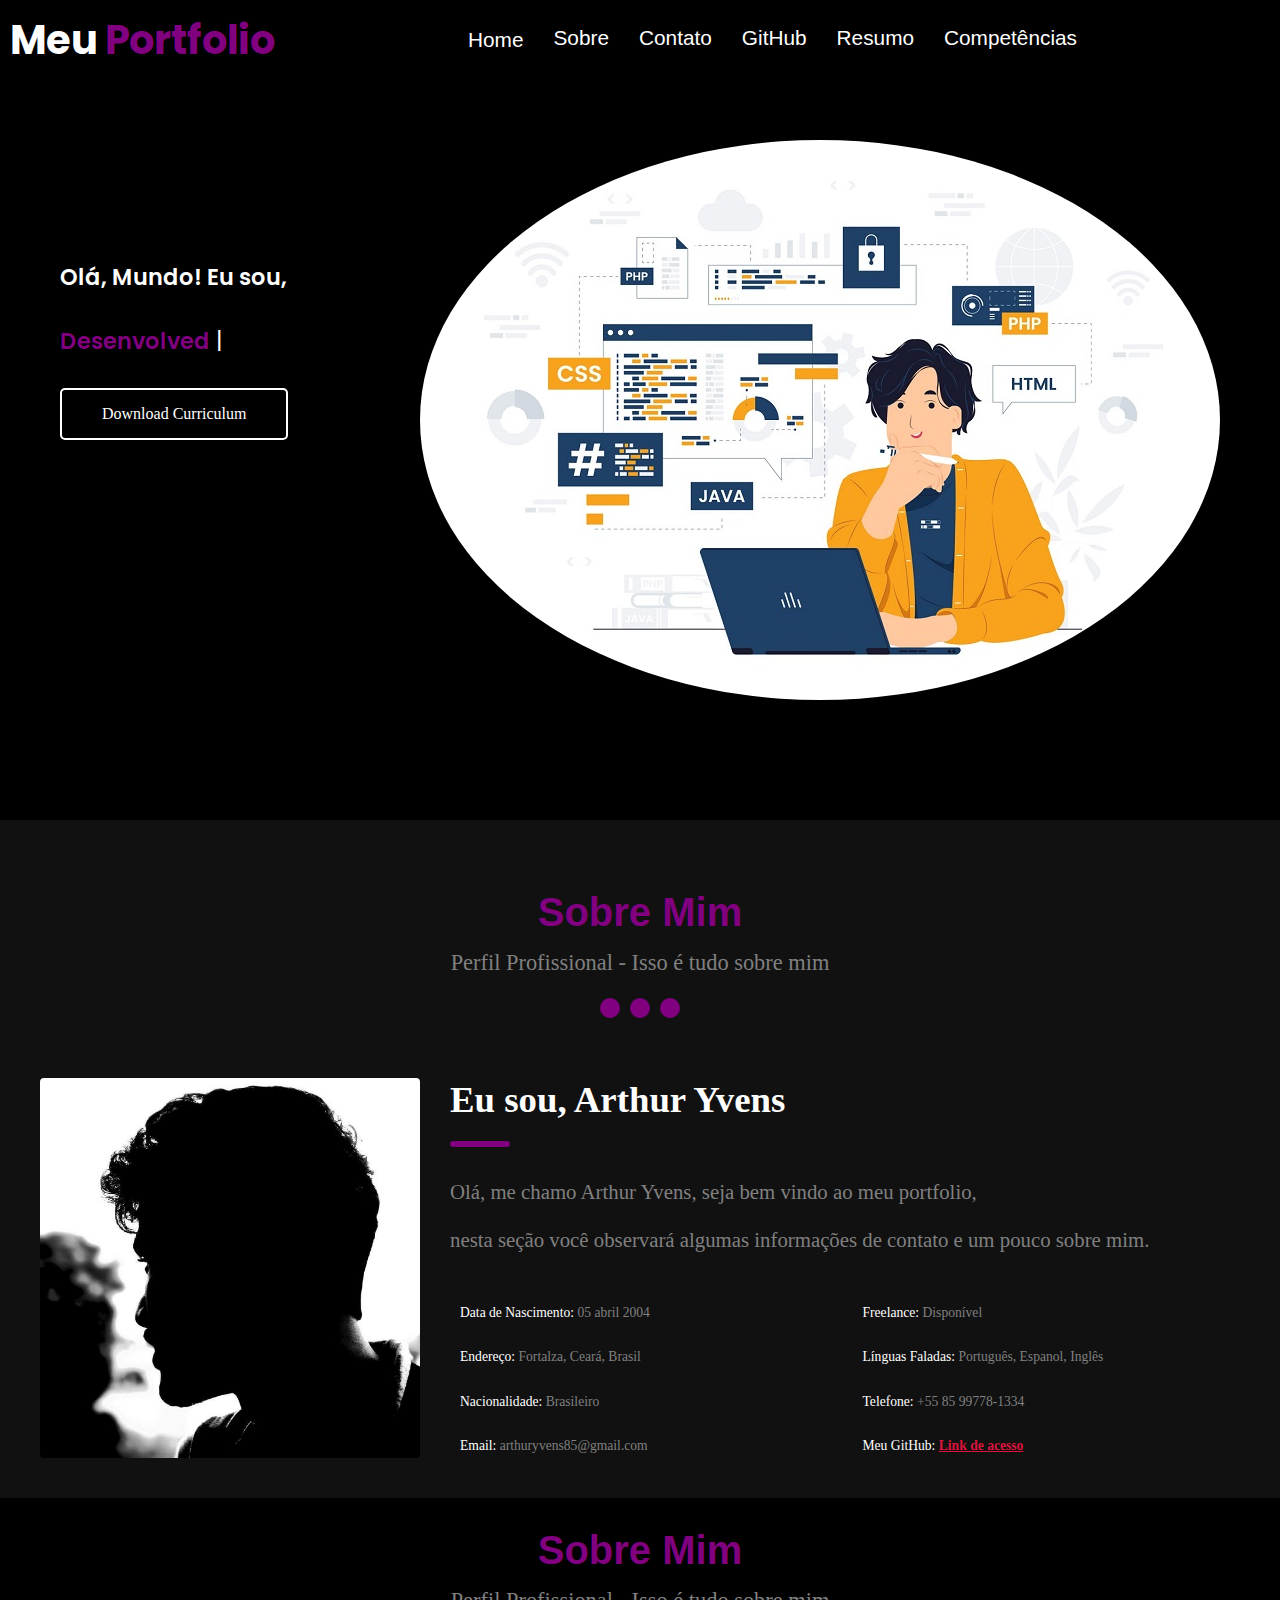
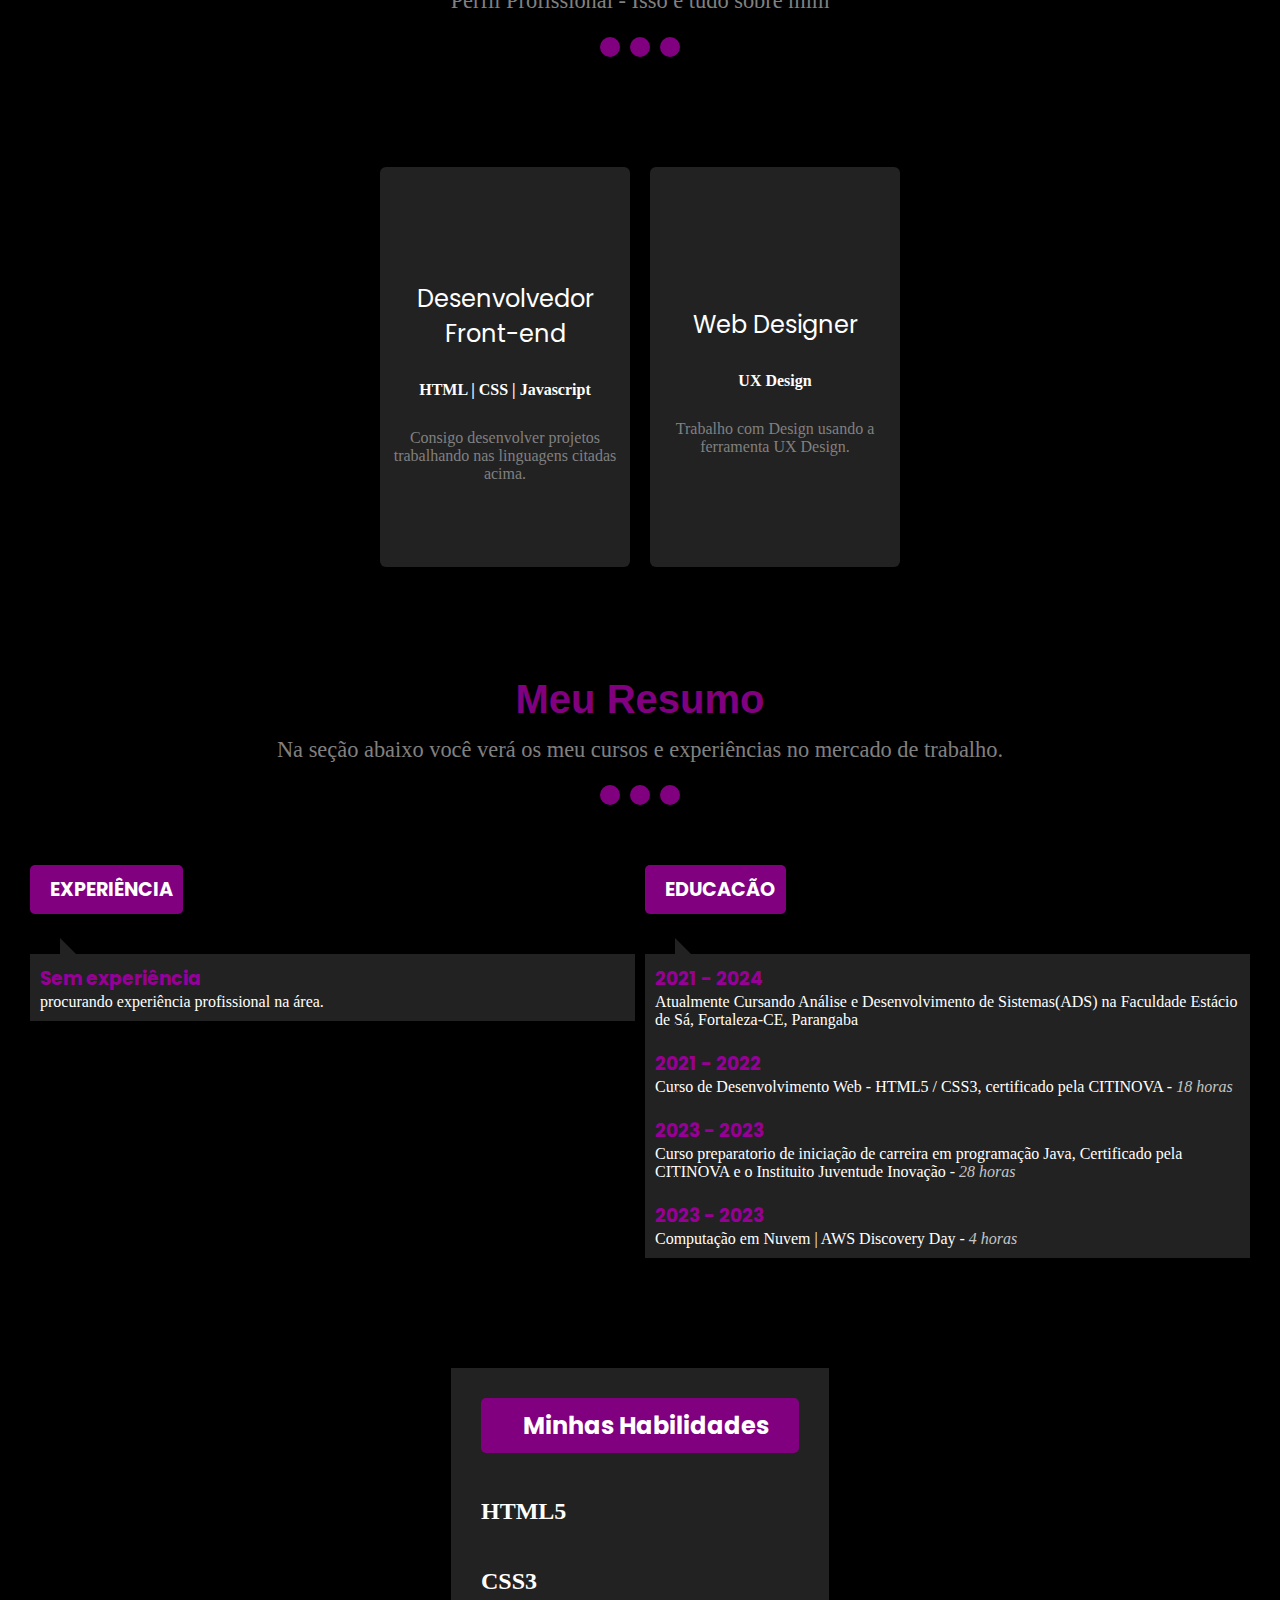
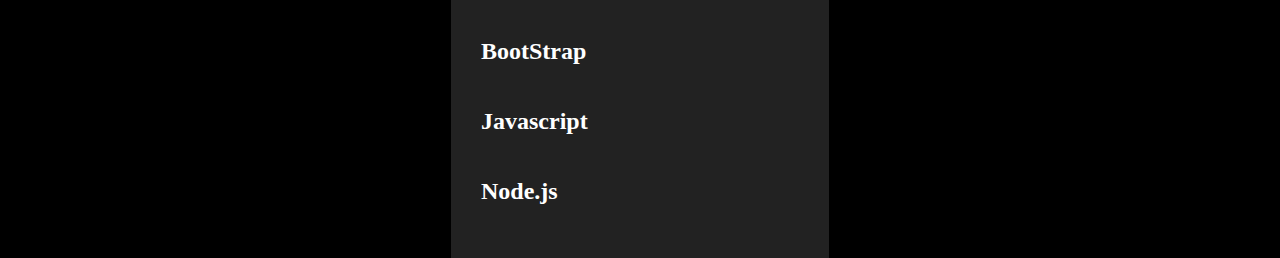
==== commit 2862064e: "commit" ====
--- a/main/index.html
+++ b/main/index.html
@@ -17,6 +17,7 @@
             <li><a href="#sobre">Contato</a></li>
             <li><a href="#sobre">GitHub</a></li>
             <li><a href="#Resumo">Resumo</a></li>
+            <li><a href="#cursos">Competências</a></li>
         </ul>
 
         <i class="fa-solid fa-bars"></i>
@@ -147,7 +148,7 @@
             </div>
         </div>  
     </div>
-    <div class="cursos">
+    <div class="cursos" id="cursos">
         <div class="minhas_habilidades">
             <h2><i class="fa-shard fa-regular fa-star"></i>Minhas Habilidades</h2>
             <div class="conteudo_habilidades">
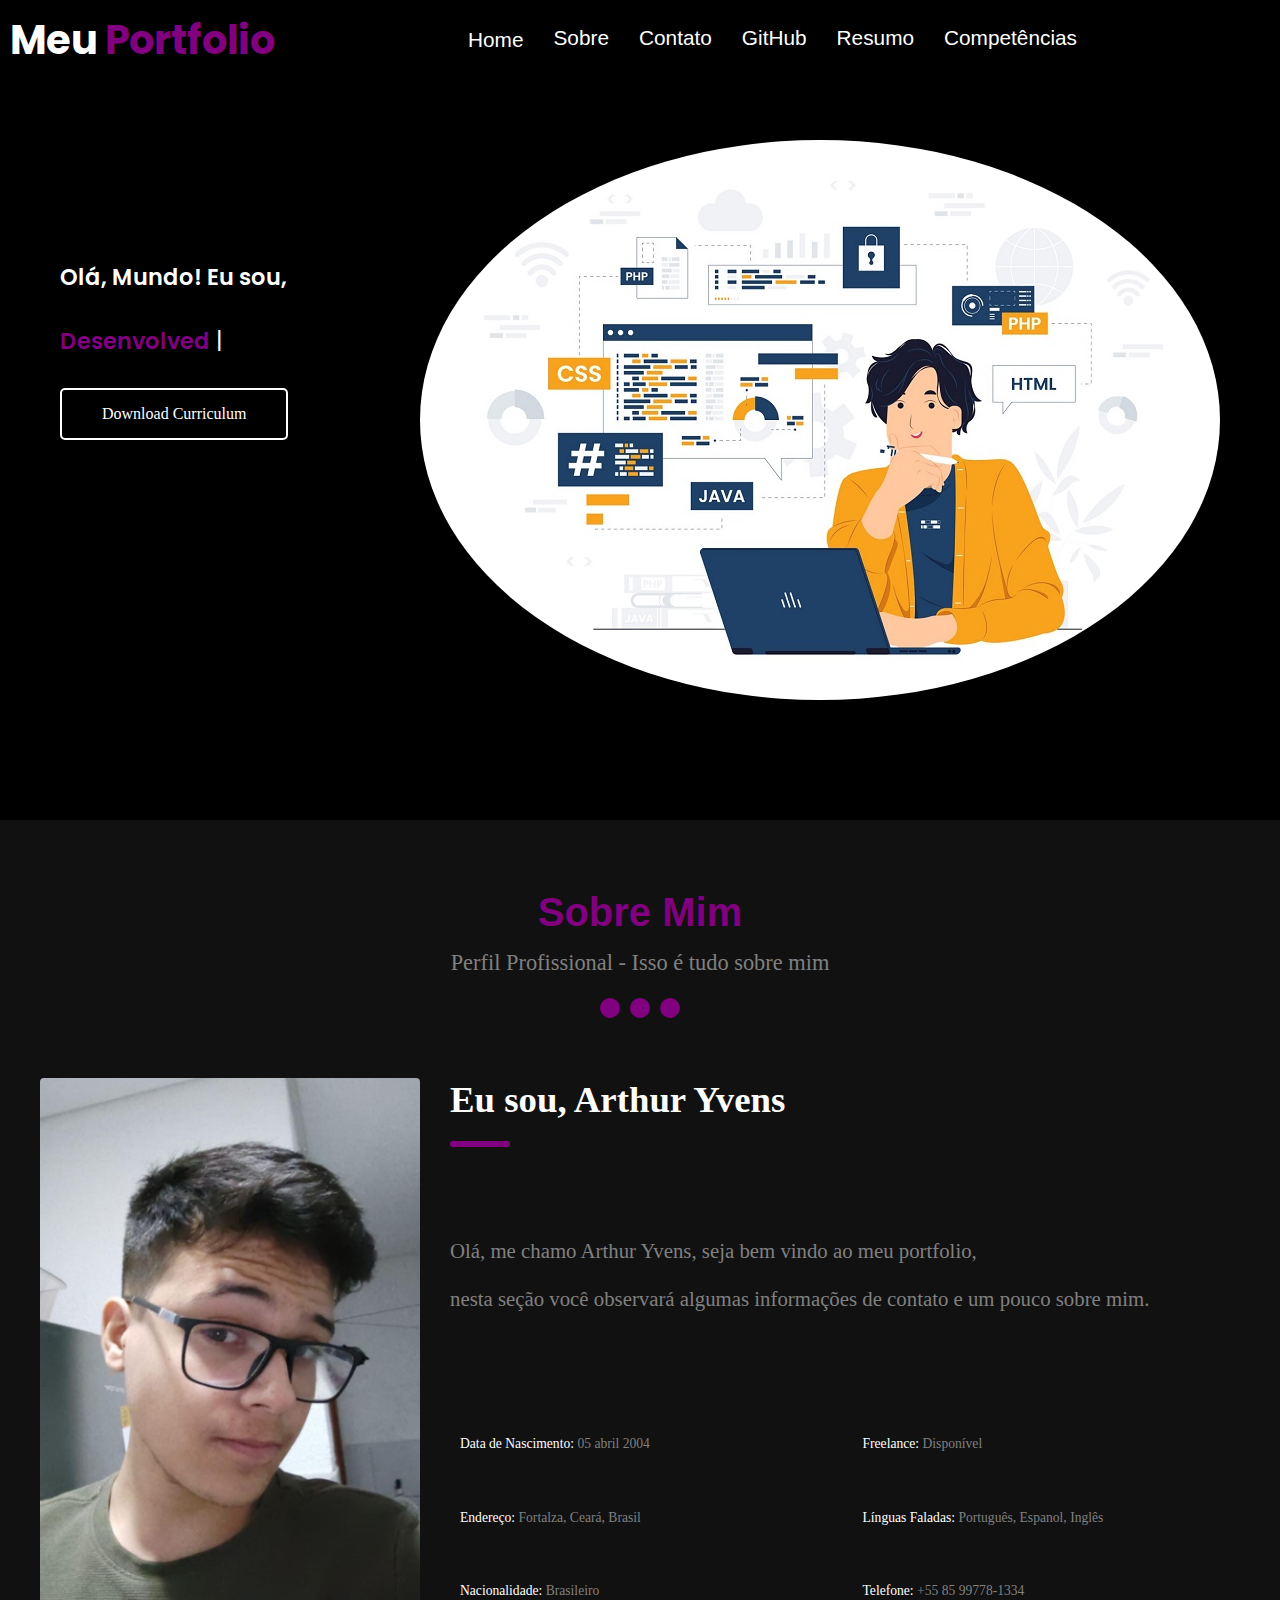
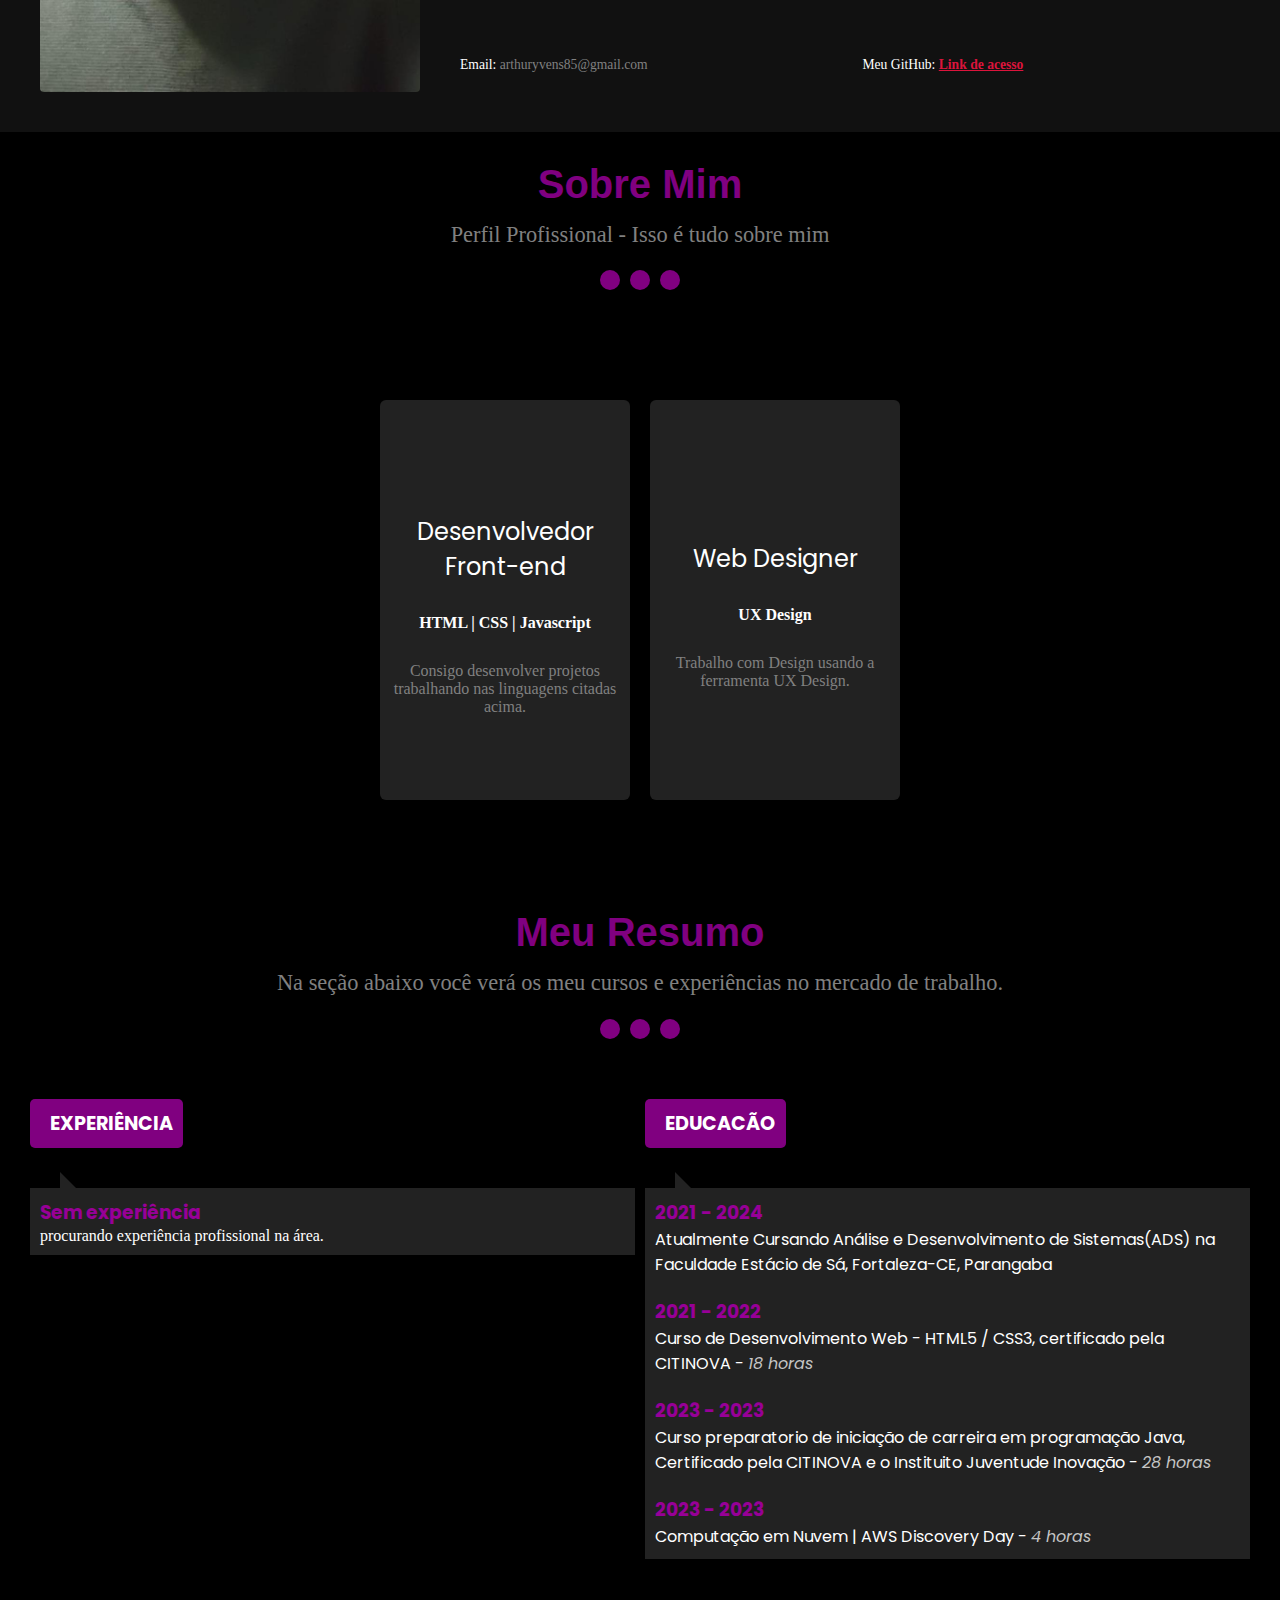
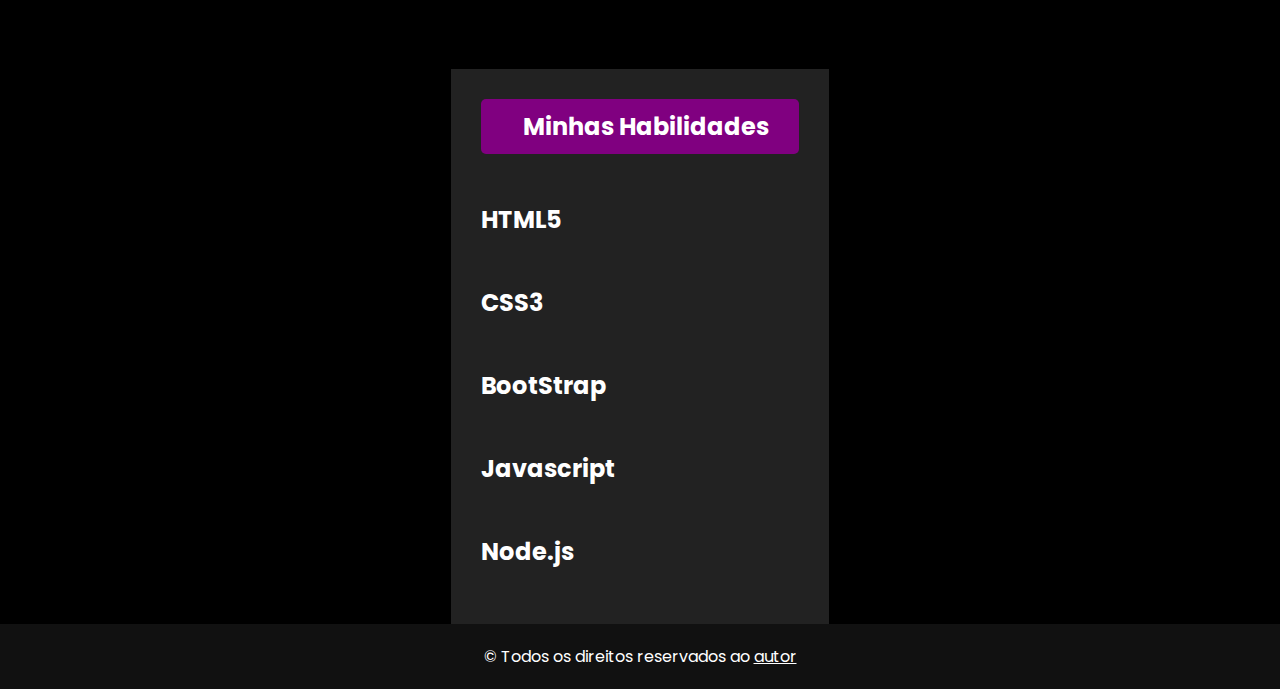
==== commit 8812cb92: "commit" ====
--- a/main/index.html
+++ b/main/index.html
@@ -28,7 +28,7 @@
         <div>
             <h2>Olá, Mundo! Eu sou,</h2>
             <h2 class="typing">Desenvolvedor Front-end</h2>
-            <a href="">Download Curriculum</a>
+            <a href="https://drive.google.com/file/d/1f-2Xg_jNxEd1uuLKJXSoGQ85fW_MSnUl/view?usp=drivesdk" target="_blank">Download Curriculum</a>
         </div>
 
     <img src="./fotos/vecteezy_vector-concept-illustration-programmer-engineer-with-laptop_7938815.jpg" alt="Imagem Ilustrativa">
@@ -46,7 +46,7 @@
                 </div>
             </div>
 
-            <img src="./fotos/R.jpg" alt="Pessoa Ilustrativa">
+            <img src="./fotos/perfil.jpeg" alt="Pessoa Ilustrativa">
 
             <div class="sobre_conteudo">
                 <div class="sobre_texto">
@@ -65,7 +65,7 @@
                     <p><i class="fa-solid fa-flag"></i><span>Nacionalidade:</span> Brasileiro</p>
                     <p><i class="fa-solid fa-phone-volume"></i><span>Telefone:</span> +55 85 99778-1334</p>
                     <p><i class="fa-solid fa-envelope"></i><span>Email:</span> arthuryvens85@gmail.com</p>
-                    <p><i class="fa-brands fa-github"></i><span>Meu GitHub:</span> <a href="github.com/GOW-GuanYu">Link de acesso</a></p>
+                    <p><i class="fa-brands fa-github"></i><span>Meu GitHub:</span> <a href="github.com/GOW-GuanYu" target="_blank">Link de acesso</a></p>
                 </div>
             </div>
         </article>
@@ -203,7 +203,7 @@
             </div>
         </div>
     </div>
-
+<footer><p>&#169; Todos os direitos reservados ao <a href="github.com/GOW-GuanYu" target="_blank">autor</a></p></footer>
 <script src="script.js"></script>
 </body>
 </html>--- a/main/style.css
+++ b/main/style.css
@@ -434,7 +434,7 @@
 .resumo_generico .educacao_conteudo div{
     background-color: #222;
     padding: 10px;
-
+    font-family: 'Poppins';
     position: relative;
 }
 .educacao_conteudo ul{
@@ -505,7 +505,7 @@
     }
 }
 
-/* Configurando o footer */
+/* Configurando a seção das minhas habilidades */
 .cursos{
     color: white;
     margin-top: 50px;
@@ -543,6 +543,7 @@
 .conteudo_habilidades h3{
     font-size: 1em;
     text-align: justify;
+    font-family: 'Poppins';
     padding-bottom: 20px;
     padding-right: 5px;
 }
@@ -570,4 +571,25 @@
 }
 .conteudo_habilidades ul li{
     margin-bottom: 10px;
+}
+
+/*Configurando o footer*/
+footer{
+    background-color: #111;
+    padding: 20px;
+    margin: 0px;
+    text-align: center;
+}
+footer p{
+    font-family: 'Poppins';
+    font-size: 1em;
+    color: white;
+    background-color: #111;
+}
+footer a{
+    color: white;
+    text-decoration: underline;
+}
+footer a:hover{
+    color: purple;
 }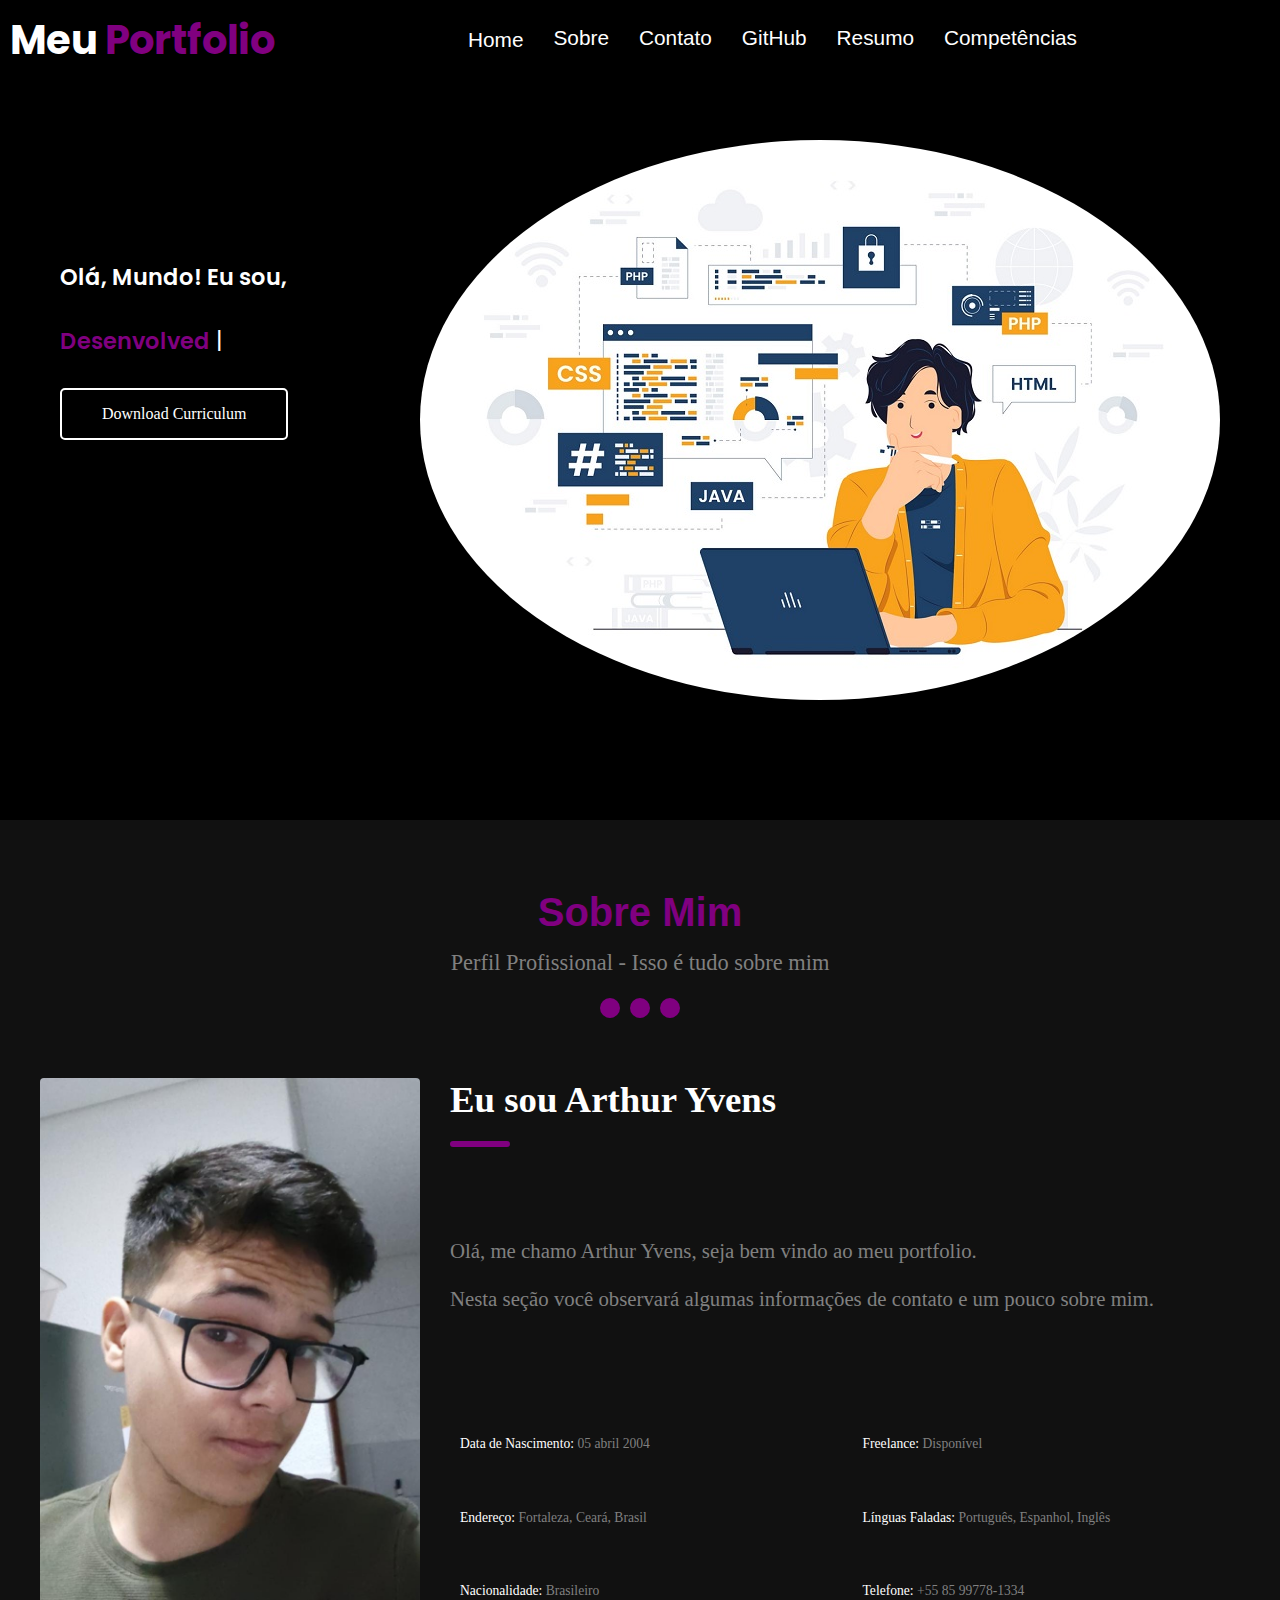
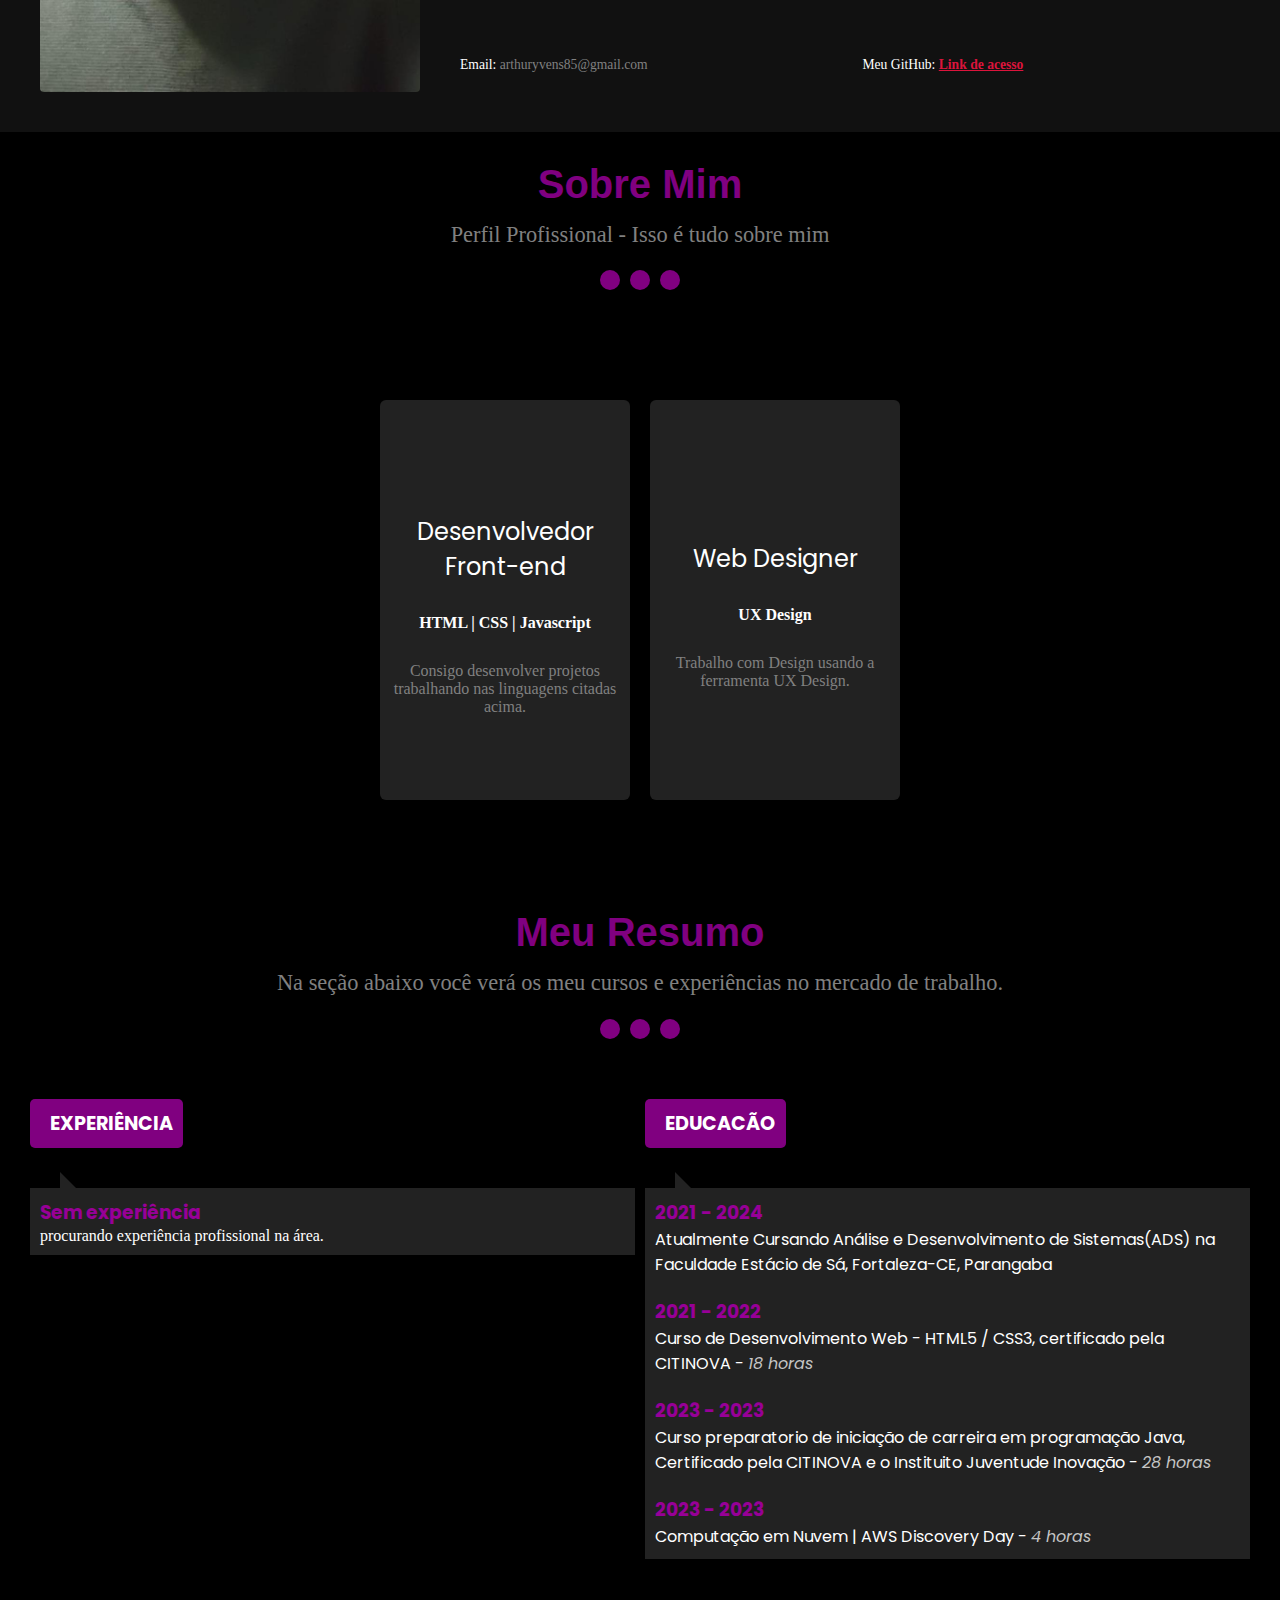
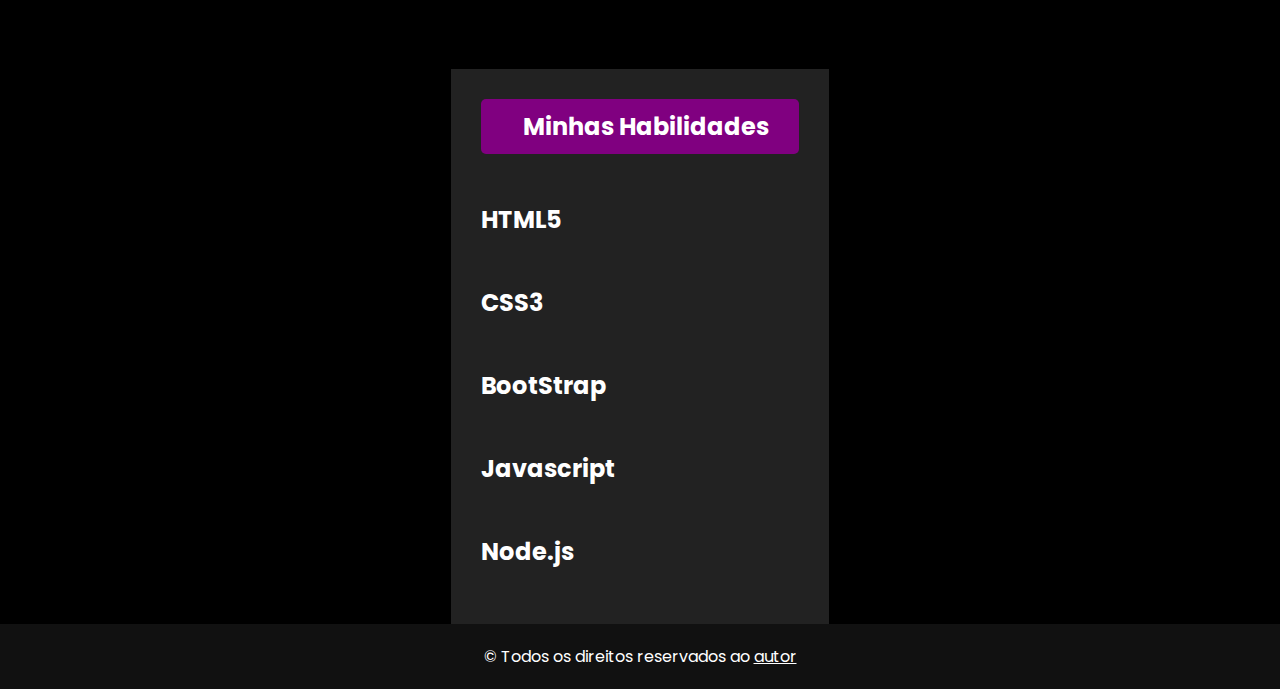
==== commit 14c0bf2a: "commit" ====
--- a/main/index.html
+++ b/main/index.html
@@ -50,18 +50,18 @@
 
             <div class="sobre_conteudo">
                 <div class="sobre_texto">
-                    <h1>Eu sou, Arthur Yvens</h1>
-                    <p>Olá, me chamo Arthur Yvens, seja bem vindo ao meu portfolio,
+                    <h1>Eu sou Arthur Yvens</h1>
+                    <p>Olá, me chamo Arthur Yvens, seja bem vindo ao meu portfolio.
                     <br>
                     <br>
-                    nesta seção você observará algumas informações de contato e um pouco sobre mim.
+                    Nesta seção você observará algumas informações de contato e um pouco sobre mim.
                     </p>
                 </div>
                 <div class="sobre_info">
                     <p><i class="fa-solid fa-calendar-days"></i><span>Data de Nascimento:</span> 05 abril 2004</p>
                     <p><i class="fa-sharp fa-solid fa-laptop-code"></i><span>Freelance:</span> Disponível</p>
-                    <p><i class="fa-solid fa-location-dot"></i><span>Endereço:</span> Fortalza, Ceará, Brasil</p>
-                    <p><i class="fa-sharp fa-solid fa-globe"></i><span>Línguas Faladas:</span> Português, Espanol, Inglês</p>
+                    <p><i class="fa-solid fa-location-dot"></i><span>Endereço:</span> Fortaleza, Ceará, Brasil</p>
+                    <p><i class="fa-sharp fa-solid fa-globe"></i><span>Línguas Faladas:</span> Português, Espanhol, Inglês</p>
                     <p><i class="fa-solid fa-flag"></i><span>Nacionalidade:</span> Brasileiro</p>
                     <p><i class="fa-solid fa-phone-volume"></i><span>Telefone:</span> +55 85 99778-1334</p>
                     <p><i class="fa-solid fa-envelope"></i><span>Email:</span> arthuryvens85@gmail.com</p>
